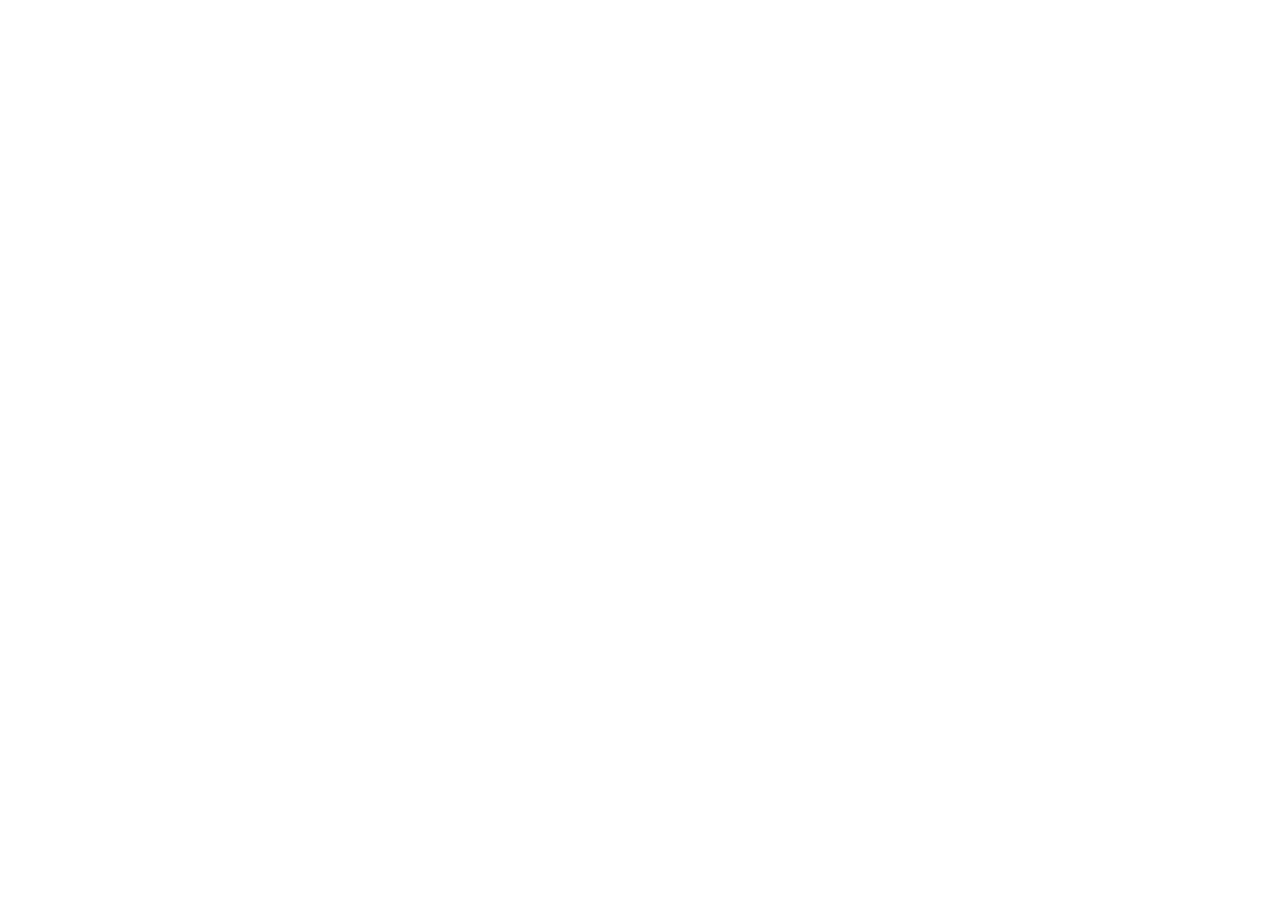
==== admin/index.html @ 1ea106d1 "Add files via upload" ====
<!DOCTYPE html>
<html lang="en">
<head>
  <meta charset="utf-8" />
  <meta name="viewport" content="width=device-width, initial-scale=1.0" />
  <meta name="robots" content="noindex" />
  <title>Portfolio — Content Manager</title>
</head>
<body>
  <!-- Handles the invite/login redirect from Netlify Identity -->
  <script src="https://identity.netlify.com/v1/netlify-identity-widget.js"></script>
  <script src="https://unpkg.com/decap-cms@^3.0.0/dist/decap-cms.js"></script>
</body>
</html>
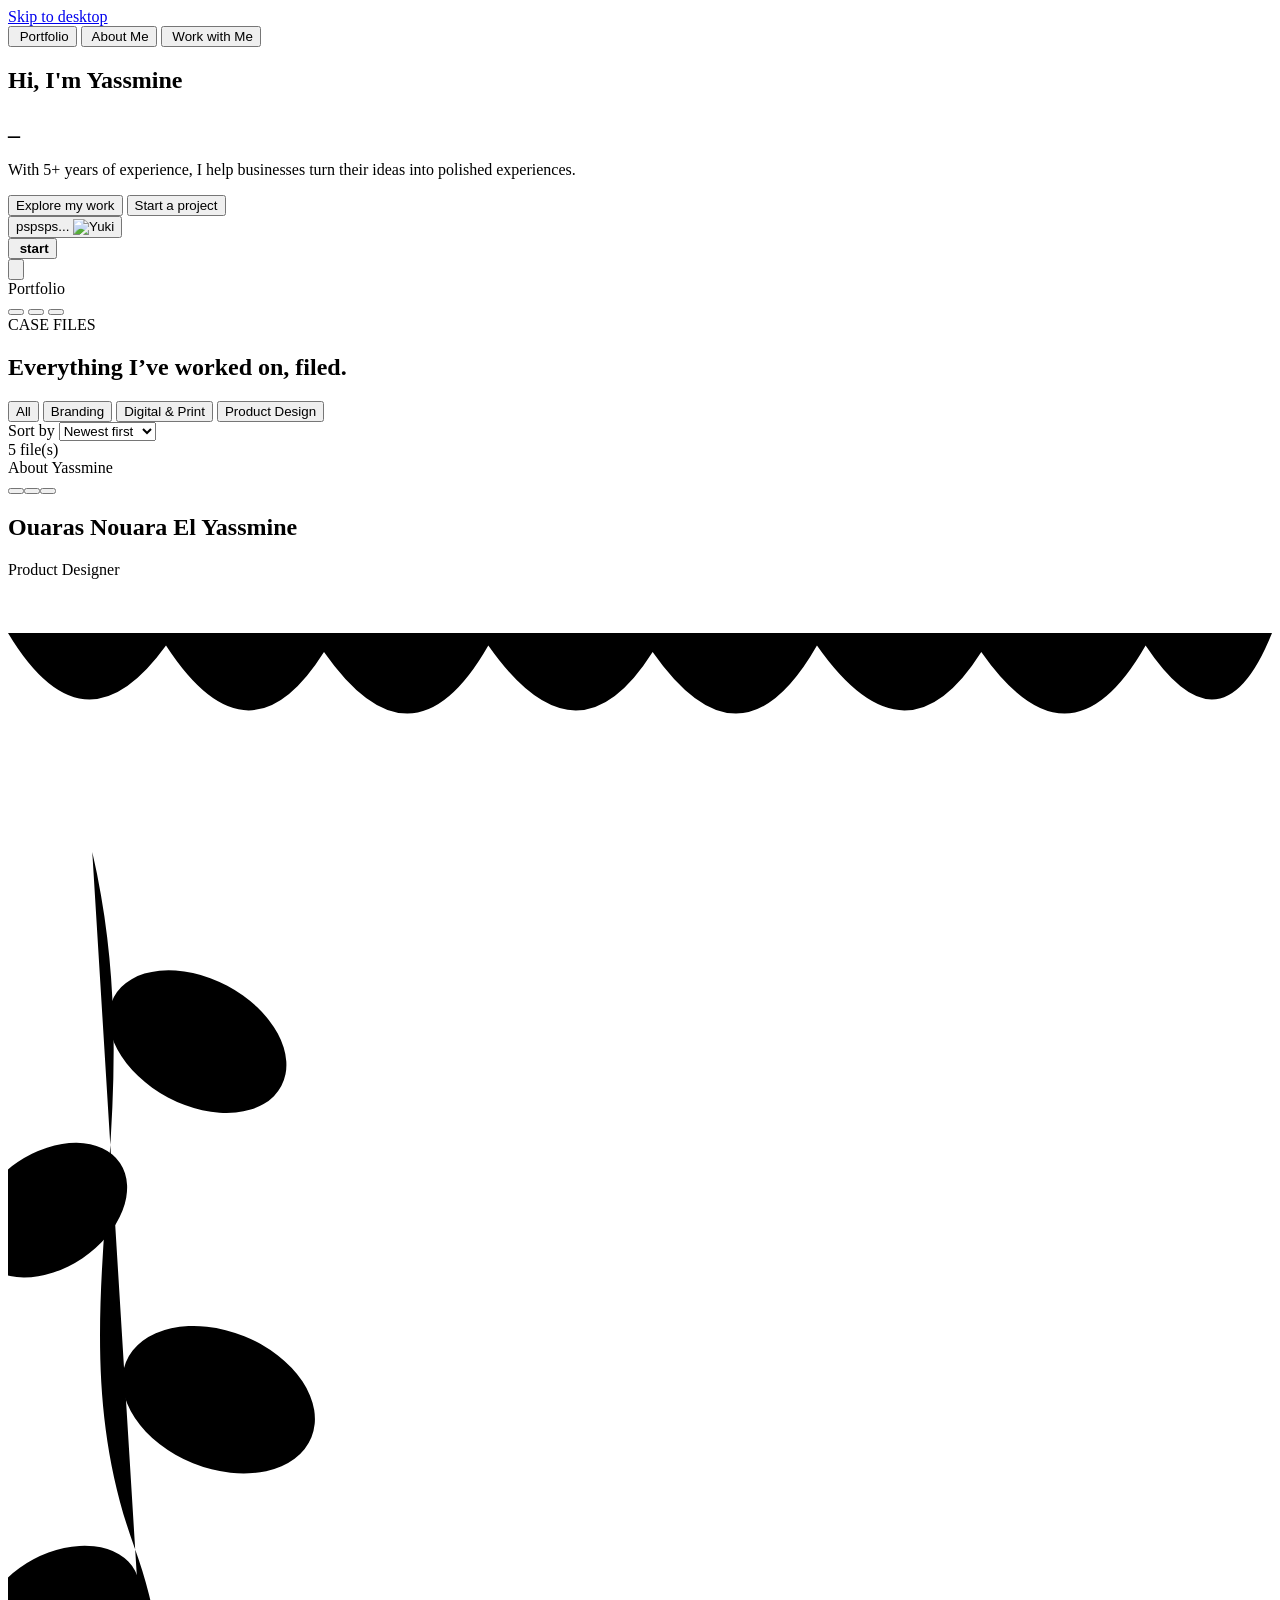
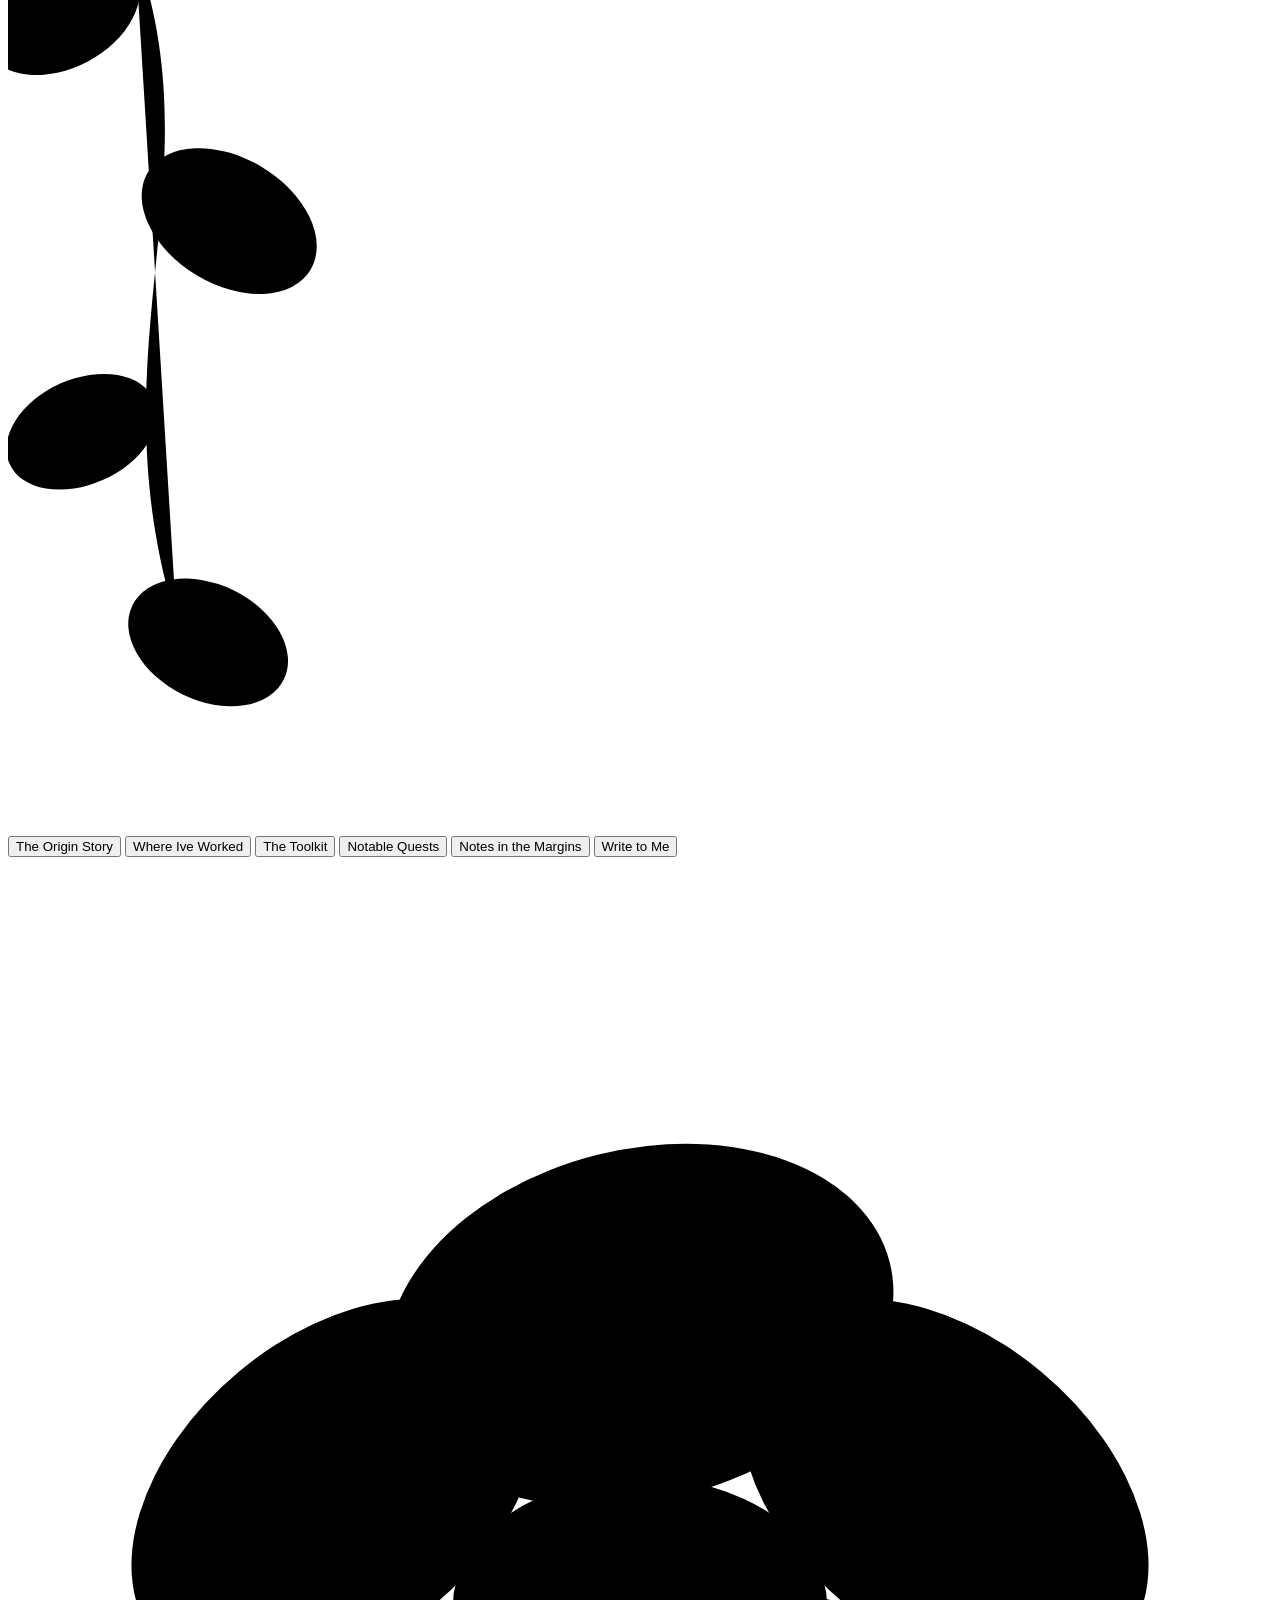
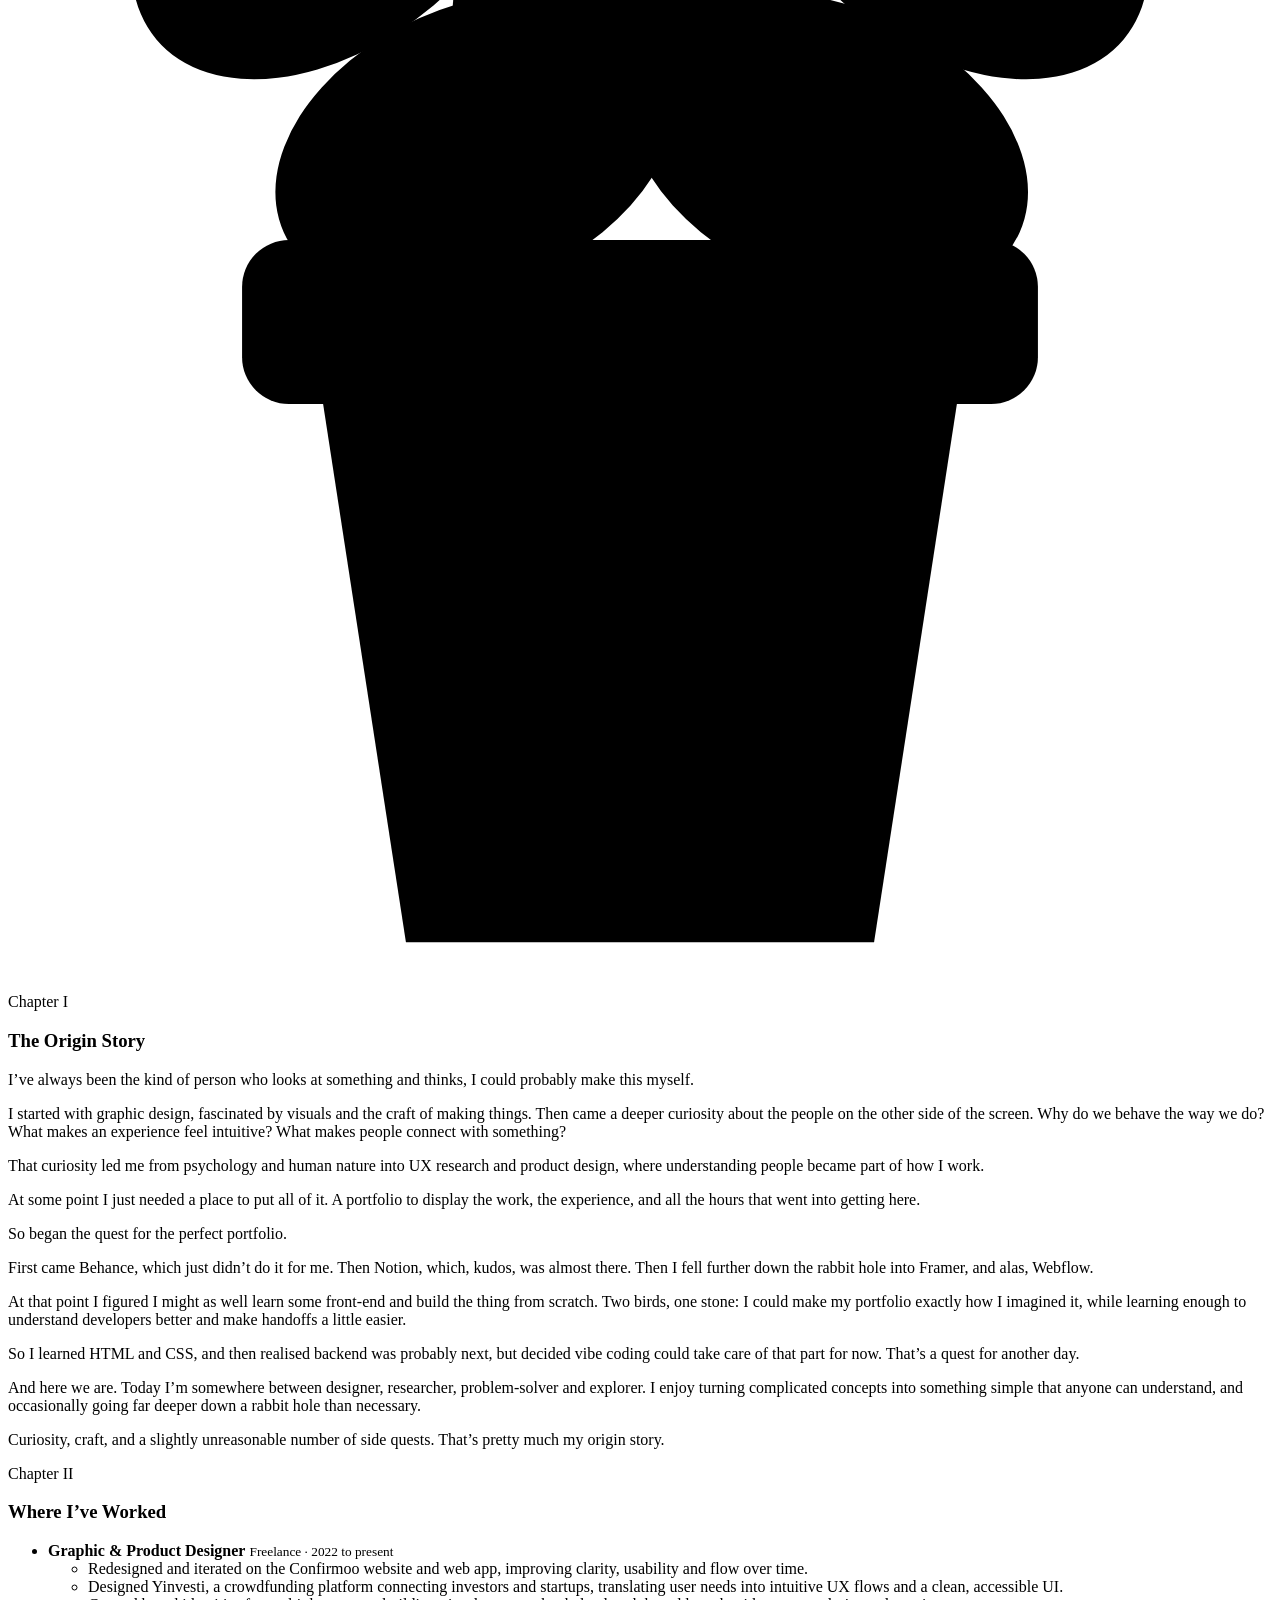
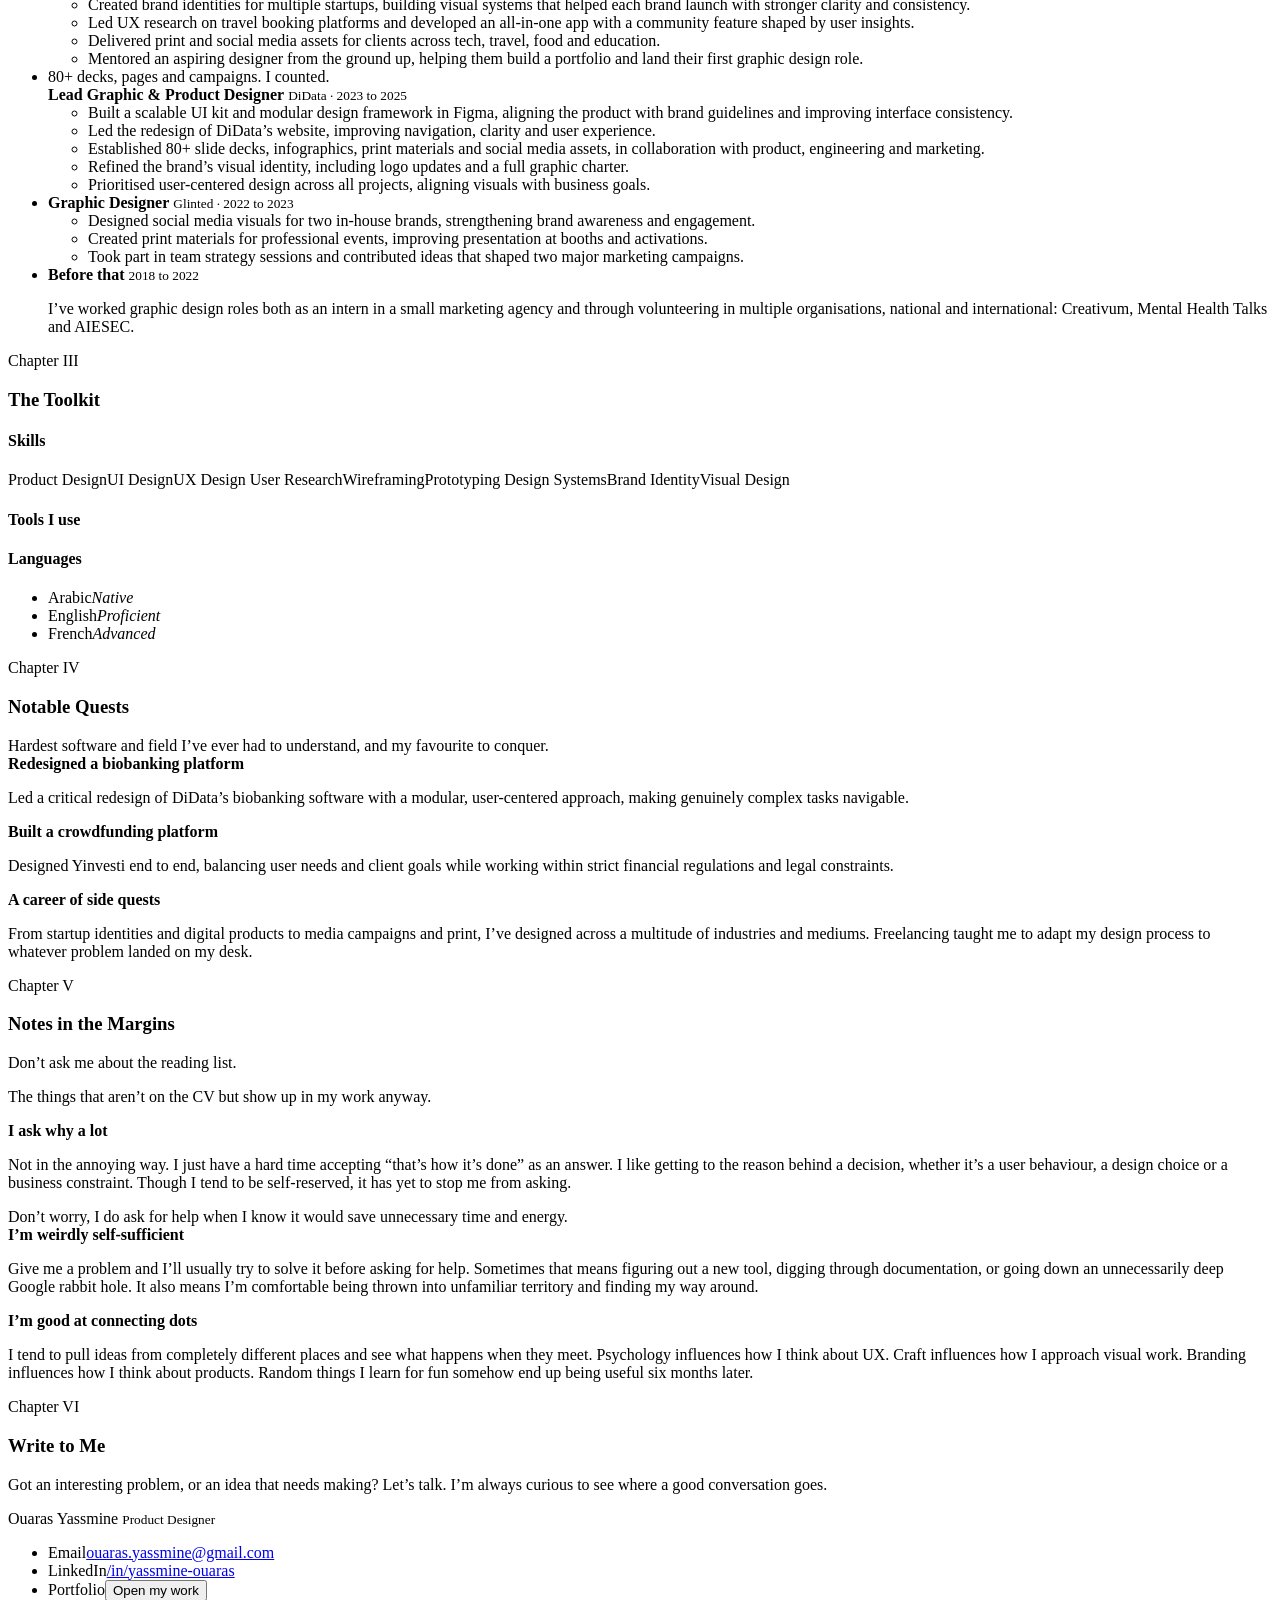
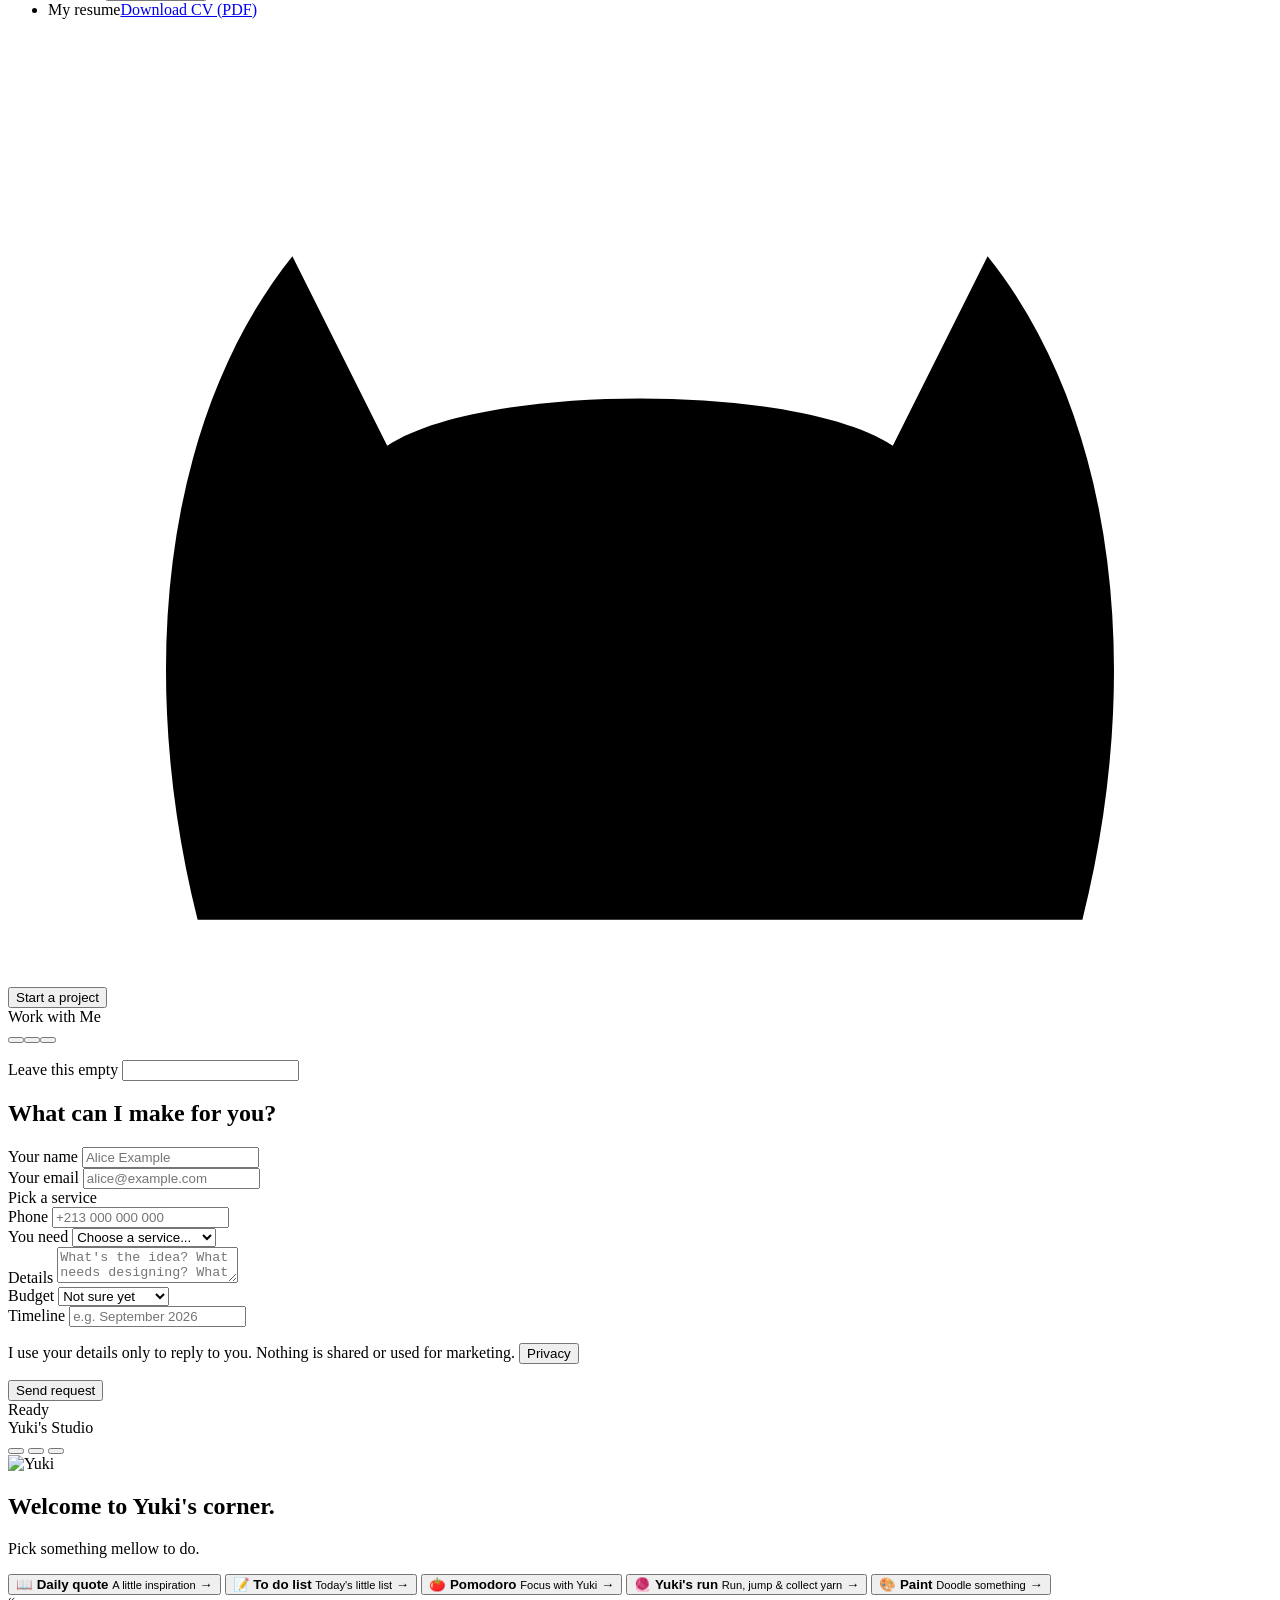
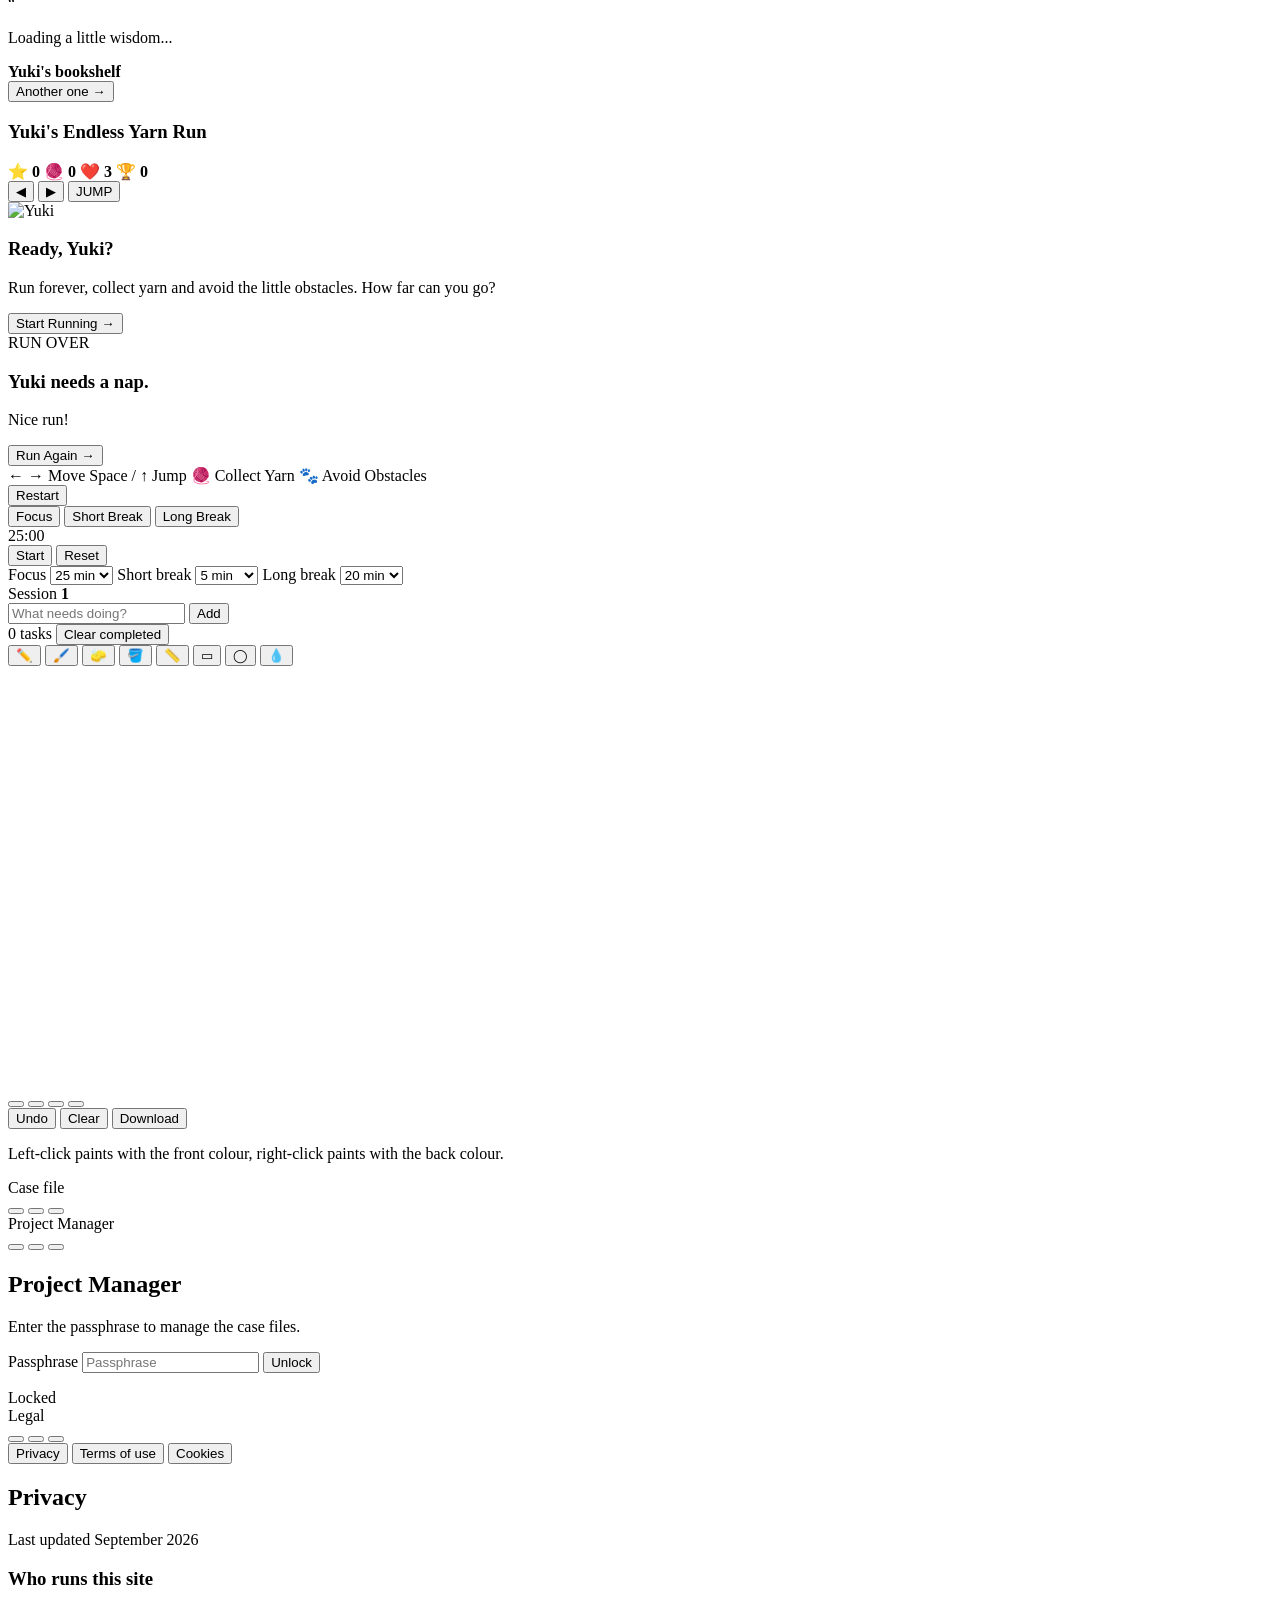
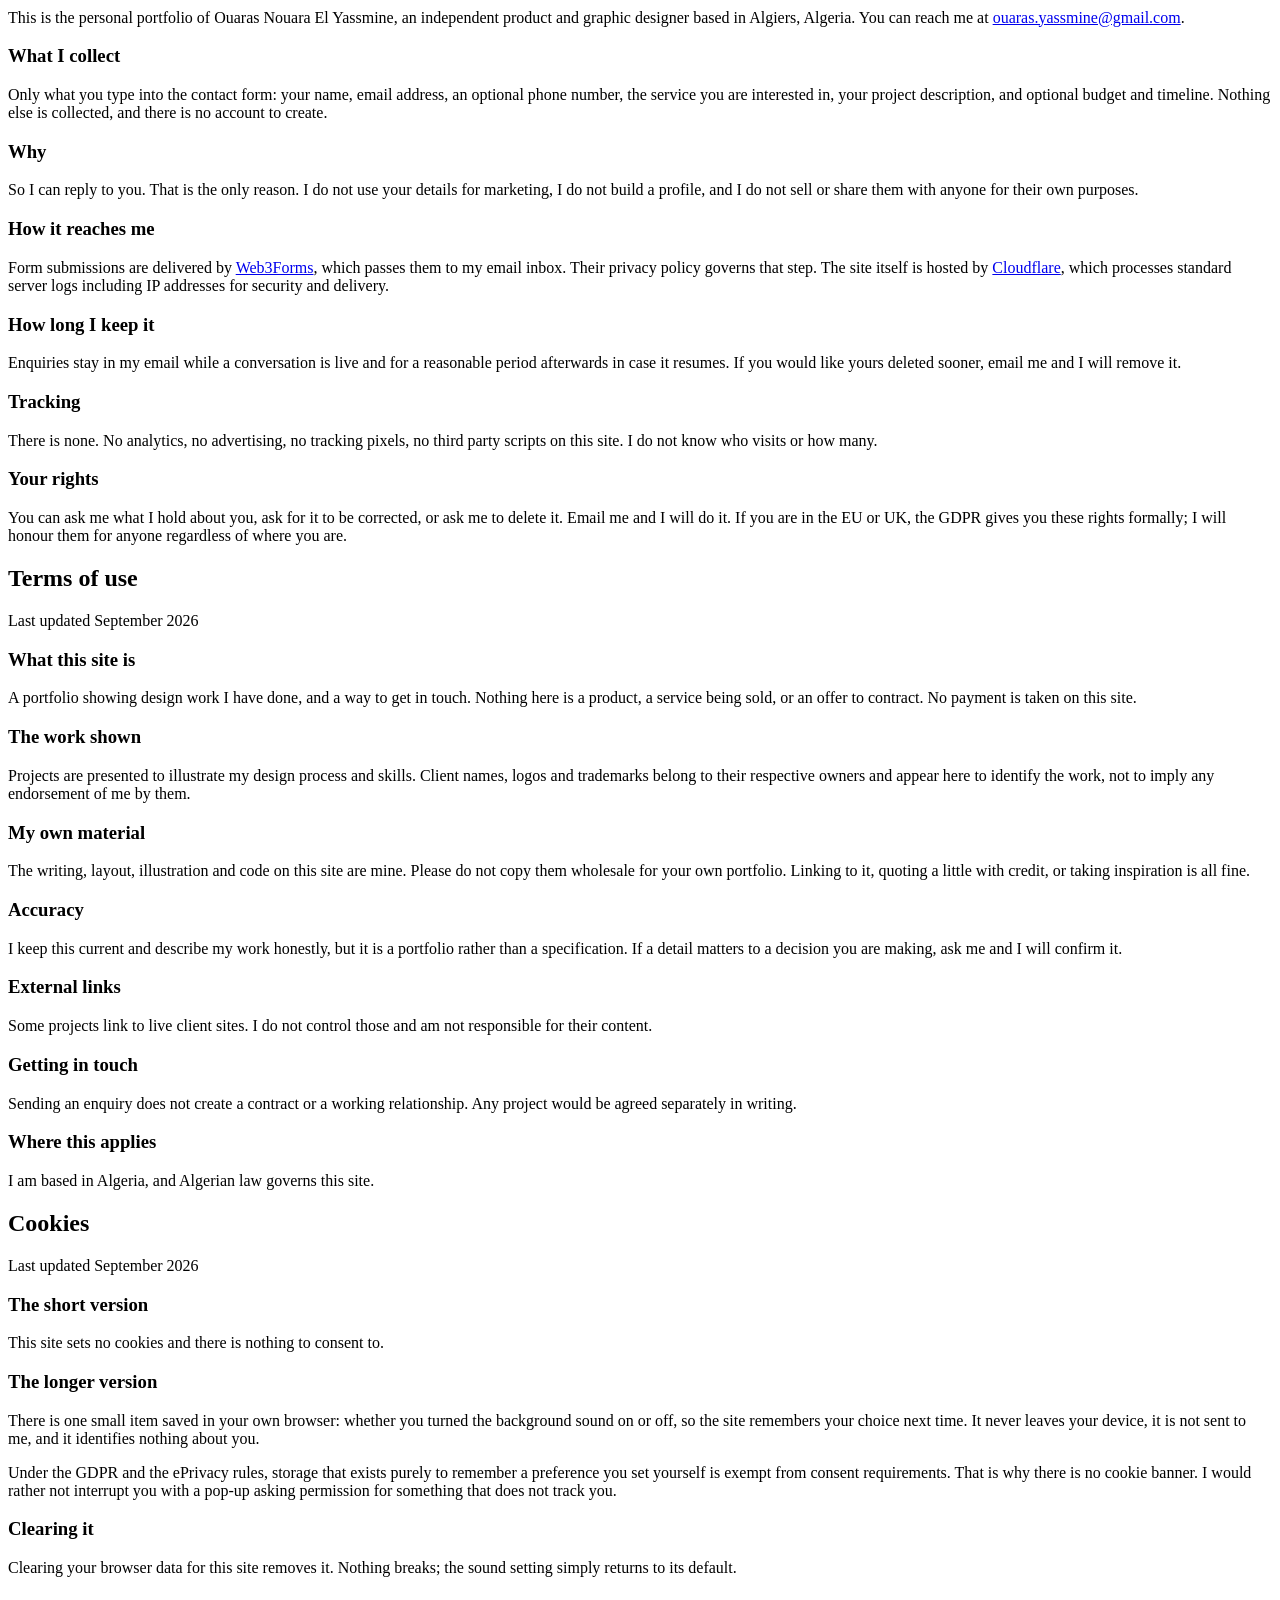
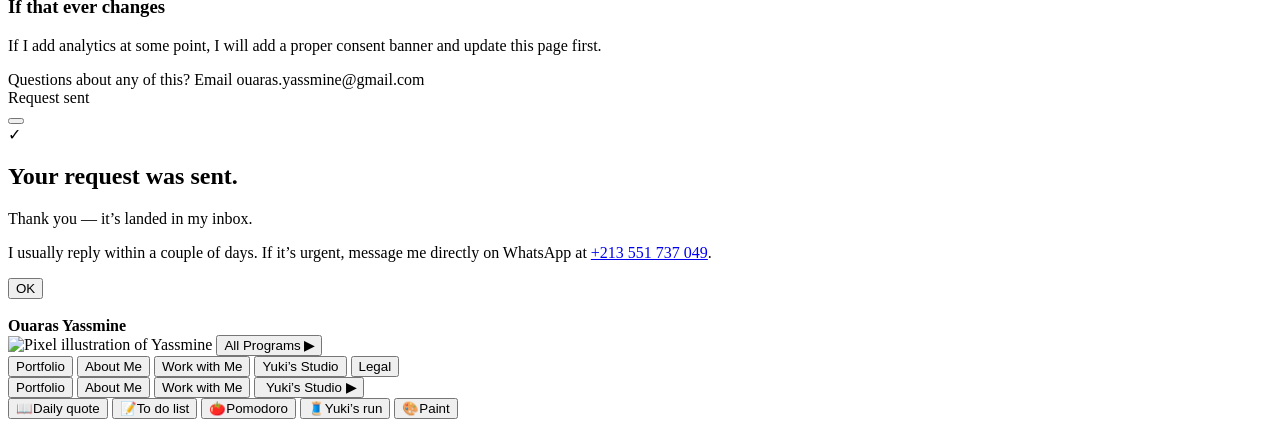
==== commit 7055f1ea: "Update index.html" ====
--- a/admin/index.html
+++ b/admin/index.html
@@ -1,14 +1,1270 @@
 <!DOCTYPE html>
 <html lang="en">
 <head>
-  <meta charset="utf-8" />
+  <meta charset="UTF-8" />
   <meta name="viewport" content="width=device-width, initial-scale=1.0" />
-  <meta name="robots" content="noindex" />
-  <title>Portfolio — Content Manager</title>
-</head>
+  <meta name="theme-color" content="#8b8da6" />
+  <title>Ouaras Yassmine | Product Designer</title>
+
+  <meta name="description" content="Product designer with 5+ years across UI, UX, research and branding. I design for the moment someone hesitates. Biobanking software, crowdfunding platforms, brand systems." />
+
+  <!-- Preview card shown when the link is shared -->
+  <meta property="og:type" content="website" />
+  <meta property="og:title" content="Ouaras Yassmine | Product Designer" />
+  <meta property="og:description" content="I like turning complicated ideas into things people instantly understand. Product design, UX research and brand systems." />
+  <meta property="og:image" content="assets/img/work/didata.jpg" />
+  <meta property="og:image:alt" content="Selected work by Ouaras Yassmine" />
+
+  <meta name="twitter:card" content="summary_large_image" />
+  <meta name="twitter:title" content="Ouaras Yassmine | Product Designer" />
+  <meta name="twitter:description" content="I like turning complicated ideas into things people instantly understand." />
+  <meta name="twitter:image" content="assets/img/work/didata.jpg" />
+  <link rel="stylesheet" href="assets/css/style.css" />
+  </head>
+
 <body>
-  <!-- Handles the invite/login redirect from Netlify Identity -->
-  <script src="https://identity.netlify.com/v1/netlify-identity-widget.js"></script>
-  <script src="https://unpkg.com/decap-cms@^3.0.0/dist/decap-cms.js"></script>
+  <a class="skip-link" href="#desktop">Skip to desktop</a>
+  <main class="desktop" id="desktop">
+    <div class="desktop-icons">
+      <button class="desktop-icon open-popup" data-target="portfolioPopup">
+        <img src="assets/img/portfolio-icon.png" alt="" />
+        <span>Portfolio</span>
+      </button>
+
+      <button class="desktop-icon open-popup" data-target="aboutPopup">
+        <img src="assets/img/community-icon.png" alt="" />
+        <span>About Me</span>
+      </button>
+
+      <button class="desktop-icon open-popup" data-target="hirePopup">
+        <img src="assets/img/work-icon.png" alt="" />
+        <span>Work with Me</span>
+      </button>
+    </div>
+
+    <section class="hero-copy" aria-label="Introduction">
+      <h1>Hi, I'm Yassmine</h1>
+      <h2 class="hero-role">
+        <span id="typedRole"></span><span class="typing-cursor">_</span>
+      </h2>
+      <p class="hero-description">
+      With 5+ years of experience, I help businesses turn their ideas into polished experiences.
+      </p>
+      <div class="hero-actions">
+        <button class="xp-button primary open-popup" data-target="portfolioPopup">Explore my work</button>
+        <button class="xp-button open-popup" data-target="hirePopup">Start a project</button>
+      </div>
+    </section>
+    <button class="yuki open-popup" data-target="hobbiesPopup" aria-label="Open Yuki's studio">
+      <span class="yuki-speech">pspsps...</span>
+      <img class="yuki-cat" src="assets/img/yuki.png" alt="Yuki" />
+    </button>
+
+    <div class="taskbar" id="taskbar">
+      <button
+        class="start-button"
+        id="startButton"
+        data-target="menuPopup"
+        aria-haspopup="true"
+        aria-expanded="false"
+        type="button"
+      >
+        <img class="start-icon" src="assets/img/logo.png" alt="" />
+        <strong>start</strong>
+      </button>
+
+      <div class="taskbar-divider" aria-hidden="true"></div>
+
+      <div class="taskbar-apps" id="taskbarApps" aria-label="Open applications"></div>
+
+      <div class="taskbar-tray" aria-label="Notification area">
+
+        <div class="taskbar-tray-icons" id="trayIcons">
+
+          <button
+            class="tray-icon volume-button"
+            id="volume"
+            type="button"
+            title="Volume: on"
+            aria-label="Volume: on"
+            aria-pressed="false"
+          ><svg class="volume-icon" viewBox="0 0 16 16" aria-hidden="true" focusable="false">
+              <path class="volume-speaker" d="M1.5 6.25h3L8.25 3v10L4.5 9.75h-3z" />
+              <path class="volume-wave volume-wave-1" d="M10 6a3 3 0 0 1 0 4" />
+              <path class="volume-wave volume-wave-2" d="M11.75 4.25a5.5 5.5 0 0 1 0 7.5" />
+              <path class="volume-mute" d="M10.25 5.75l4 4m0-4l-4 4" />
+            </svg></button>
+        </div>
+
+        <div
+          class="taskbar-clock"
+          id="taskbarClock"
+          title=""
+          aria-label="Current time"
+        >
+          <span id="time"></span>
+        </div>
+      </div>
+    </div>
+  </main>
+
+  <!-- Portfolio -->
+  <section class="popup-window" id="portfolioPopup" data-title="Portfolio" style="--x: 10vw; --y: 10vh;">
+    <header class="popup-header">
+      <span><img src="assets/img/portfolio-icon.png" alt="">Portfolio</span>
+      <div class="window-controls">
+        <button class="minimize-popup" title="Minimize" aria-label="Minimize"></button>
+        <button class="maximize-popup" title="Maximize" aria-label="Maximize"></button>
+        <button class="close-popup" title="Close" aria-label="Close"></button>
+      </div>
+    </header>
+    <div class="popup-content portfolio-content">
+
+      <div class="case-header">
+        <div>
+          <span class="case-label">CASE FILES</span>
+          <h2>Everything I&rsquo;ve worked on, filed.</h2>
+        </div>
+      </div>
+
+      <div class="case-dividers" role="tablist" aria-label="Filter by discipline">
+        <button class="divider-tab active" role="tab" aria-selected="true" data-filter="all">All</button>
+        <button class="divider-tab" role="tab" aria-selected="false" data-filter="branding">Branding</button>
+        <button class="divider-tab" role="tab" aria-selected="false" data-filter="digital">Digital &amp; Print</button>
+        <button class="divider-tab" role="tab" aria-selected="false" data-filter="product">Product Design</button>
+      </div>
+
+      <div class="case-cabinet">
+
+        <div class="case-sort">
+          <label for="caseSort">Sort by</label>
+          <select id="caseSort">
+            <option value="date-desc">Newest first</option>
+            <option value="date-asc">Oldest first</option>
+            <option value="name-asc">Name A to Z</option>
+            <option value="name-desc">Name Z to A</option>
+            <option value="type">Type</option>
+          </select>
+          <span class="case-count" id="caseCount"></span>
+        </div>
+
+        <div class="case-drawer" id="caseDrawer"></div>
+
+      </div>
+
+    </div>
+    <footer class="status-bar" id="caseStatus">5 file(s)</footer>
+  </section>
+
+  <!-- About -->
+  <section class="popup-window" id="aboutPopup" data-title="About Me" style="--x: 34vw; --y: 14vh;">
+    <header class="popup-header">
+      <span><img src="assets/img/community-icon.png" alt="">About Yassmine</span>
+      <div class="window-controls"><button class="minimize-popup" title="Minimize" aria-label="Minimize"></button><button class="maximize-popup" title="Maximize" aria-label="Maximize"></button><button class="close-popup" title="Close" aria-label="Close"></button></div>
+    </header>
+    <div class="popup-content about-content library">
+
+      <!-- Reader card -->
+      <div class="library-header">
+        <div class="reader-meta">
+          <h2>Ouaras Nouara El Yassmine</h2>
+          <p>Product Designer</p>
+        </div>
+      </div>
+
+      <!-- Shelf -->
+      <div class="shelf-wrap">
+        <div class="fairy-lights" aria-hidden="true">
+          <svg class="fairy-wire" viewBox="0 0 100 20" preserveAspectRatio="none">
+            <path vector-effect="non-scaling-stroke"
+                  d="M0,3 Q6,13 12.5,4 Q19,14 25,4.5 Q32,14.5 38,4 Q45,14 51,4.5
+                     Q58,14.5 64,4 Q71,14 77,4.5 Q84,14.5 90,4 Q96,13 100,3" />
+          </svg>
+          <i style="--x:6%;  --t:3.4s; --d:0s"></i>
+          <i style="--x:19%; --t:4.1s; --d:-1.2s"></i>
+          <i style="--x:32%; --t:3.7s; --d:-2.4s"></i>
+          <i style="--x:45%; --t:4.6s; --d:-0.7s"></i>
+          <i style="--x:58%; --t:3.9s; --d:-3.1s"></i>
+          <i style="--x:71%; --t:4.3s; --d:-1.8s"></i>
+          <i style="--x:84%; --t:3.6s; --d:-2.9s"></i>
+          <i style="--x:96%; --t:4.4s; --d:-0.4s"></i>
+        </div>
+
+        <div class="shelf-motes" aria-hidden="true">
+          <span style="--x:11%; --d:0s;   --t:21s; --s:3px"></span>
+          <span style="--x:23%; --d:-6s;  --t:26s; --s:2px"></span>
+          <span style="--x:37%; --d:-12s; --t:19s; --s:3px"></span>
+          <span style="--x:49%; --d:-3s;  --t:28s; --s:2px"></span>
+          <span style="--x:62%; --d:-15s; --t:23s; --s:3px"></span>
+          <span style="--x:74%; --d:-9s;  --t:20s; --s:2px"></span>
+          <span style="--x:88%; --d:-18s; --t:25s; --s:3px"></span>
+        </div>
+
+        <svg class="shelf-ivy" viewBox="0 0 120 150" aria-hidden="true">
+          <path class="ivy-stem" d="M8,0 C14,26 4,44 12,66 C20,88 8,104 16,130" />
+          <g class="ivy-leaves">
+            <ellipse cx="18" cy="18"  rx="9"  ry="6"  transform="rotate(28 18 18)"  />
+            <ellipse cx="4"  cy="34"  rx="8"  ry="5.5" transform="rotate(-34 4 34)" />
+            <ellipse cx="20" cy="52"  rx="9.5" ry="6.5" transform="rotate(22 20 52)" />
+            <ellipse cx="5"  cy="72"  rx="8"  ry="5.5" transform="rotate(-28 5 72)" />
+            <ellipse cx="21" cy="92"  rx="9"  ry="6"  transform="rotate(31 21 92)" />
+            <ellipse cx="7"  cy="112" rx="7.5" ry="5" transform="rotate(-24 7 112)" />
+            <ellipse cx="19" cy="132" rx="8"  ry="5.5" transform="rotate(26 19 132)" />
+          </g>
+        </svg>
+
+        <div class="shelf">
+          <div class="shelf-books" role="tablist" aria-label="Chapters">
+
+            <button class="book active" data-book="origin" style="--spine:#c0765a; --h:100%; --w:52px"
+                    role="tab" aria-selected="true" aria-controls="bookOrigin">
+              <span class="book-title">The Origin Story</span>
+            </button>
+
+            <button class="book" data-book="work" style="--spine:#6d8f91; --h:97%; --w:40px"
+                    role="tab" aria-selected="false" aria-controls="bookWork">
+              <span class="book-title">Where Ive Worked</span>
+            </button>
+
+            <button class="book" data-book="toolkit" style="--spine:#849a6f; --h:98%; --w:58px"
+                    role="tab" aria-selected="false" aria-controls="bookToolkit">
+              <span class="book-title">The Toolkit</span>
+            </button>
+
+            <button class="book" data-book="quests" style="--spine:#c99b52; --h:95%; --w:38px"
+                    role="tab" aria-selected="false" aria-controls="bookQuests">
+              <span class="book-title">Notable Quests</span>
+            </button>
+
+            <button class="book" data-book="margins" style="--spine:#94789e; --h:96%; --w:48px"
+                    role="tab" aria-selected="false" aria-controls="bookMargins">
+              <span class="book-title">Notes in the Margins</span>
+            </button>
+
+            <button class="book" data-book="letter" style="--spine:#bd7f80; --h:93%; --w:42px; --lean:7deg"
+                    role="tab" aria-selected="false" aria-controls="bookLetter">
+              <span class="book-title">Write to Me</span>
+            </button>
+
+          </div>
+
+          <svg class="shelf-pot" viewBox="0 0 54 74" aria-hidden="true">
+            <g class="pot-foliage">
+              <ellipse cx="27" cy="20" rx="11" ry="7.5" transform="rotate(-14 27 20)" />
+              <ellipse cx="14" cy="27" rx="10" ry="6.5" transform="rotate(-40 14 27)" />
+              <ellipse cx="40" cy="27" rx="10" ry="6.5" transform="rotate(40 40 27)" />
+              <ellipse cx="20" cy="38" rx="9"  ry="6"   transform="rotate(-24 20 38)" />
+              <ellipse cx="35" cy="38" rx="9"  ry="6"   transform="rotate(24 35 38)" />
+              <ellipse cx="27" cy="32" rx="8"  ry="5.5" />
+            </g>
+            <path class="pot-body" d="M13,46 L41,46 L37,72 L17,72 Z" />
+            <rect class="pot-rim" x="10" y="42" width="34" height="7" rx="2" />
+          </svg>
+
+        </div>
+        <div class="shelf-plank" aria-hidden="true"></div>
+      </div>
+
+      <!-- Open book -->
+      <div class="book-spread">
+
+        <article class="book-page active" id="bookOrigin" role="tabpanel">
+          <span class="page-chapter">Chapter I</span>
+          <h3>The Origin Story</h3>
+
+          <p class="page-drop">I&rsquo;ve always been the kind of person who looks at something and thinks, I could probably make this myself.</p>
+
+          <p class="has-dropcap">I started with graphic design, fascinated by visuals and the craft of making things. Then came a deeper curiosity about the people on the other side of the screen. Why do we behave the way we do? What makes an experience feel intuitive? What makes people connect with something?</p>
+
+          <p>That curiosity led me from psychology and human nature into UX research and product design, where understanding people became part of how I work.</p>
+
+          <p>At some point I just needed a place to put all of it. A portfolio to display the work, the experience, and all the hours that went into getting here.</p>
+
+          <p>So began the quest for the perfect portfolio.</p>
+
+          <p>First came Behance, which just didn&rsquo;t do it for me. Then Notion, which, kudos, was almost there. Then I fell further down the rabbit hole into Framer, and alas, Webflow.</p>
+
+          <p>At that point I figured I might as well learn some front-end and build the thing from scratch. Two birds, one stone: I could make my portfolio exactly how I imagined it, while learning enough to understand developers better and make handoffs a little easier.</p>
+
+          <p>So I learned HTML and CSS, and then realised backend was probably next, but decided vibe coding could take care of that part for now. That&rsquo;s a quest for another day.</p>
+
+          <p>And here we are. Today I&rsquo;m somewhere between designer, researcher, problem-solver and explorer. I enjoy turning complicated concepts into something simple that anyone can understand, and occasionally going far deeper down a rabbit hole than necessary.</p>
+
+          <p class="page-note">Curiosity, craft, and a slightly unreasonable number of side quests. That&rsquo;s pretty much my origin story.</p>
+        </article>
+
+        <article class="book-page" id="bookWork" role="tabpanel">
+          <span class="page-chapter">Chapter II</span>
+          <h3>Where I&rsquo;ve Worked</h3>
+
+          <ul class="timeline">
+            <li>
+              <b>Graphic &amp; Product Designer</b>
+              <small>Freelance &middot; 2022 to present</small>
+              <ul>
+                <li>Redesigned and iterated on the Confirmoo website and web app, improving clarity, usability and flow over time.</li>
+                <li>Designed Yinvesti, a crowdfunding platform connecting investors and startups, translating user needs into intuitive UX flows and a clean, accessible UI.</li>
+                <li>Created brand identities for multiple startups, building visual systems that helped each brand launch with stronger clarity and consistency.</li>
+                <li>Led UX research on travel booking platforms and developed an all-in-one app with a community feature shaped by user insights.</li>
+                <li>Delivered print and social media assets for clients across tech, travel, food and education.</li>
+                <li>Mentored an aspiring designer from the ground up, helping them build a portfolio and land their first graphic design role.</li>
+              </ul>
+            </li>
+
+            <li>
+              <aside class="margin-note">80+ decks, pages and campaigns. I counted.</aside>
+              <b>Lead Graphic &amp; Product Designer</b>
+              <small>DiData &middot; 2023 to 2025</small>
+              <ul>
+                <li>Built a scalable UI kit and modular design framework in Figma, aligning the product with brand guidelines and improving interface consistency.</li>
+                <li>Led the redesign of DiData&rsquo;s website, improving navigation, clarity and user experience.</li>
+                <li>Established 80+ slide decks, infographics, print materials and social media assets, in collaboration with product, engineering and marketing.</li>
+                <li>Refined the brand&rsquo;s visual identity, including logo updates and a full graphic charter.</li>
+                <li>Prioritised user-centered design across all projects, aligning visuals with business goals.</li>
+              </ul>
+            </li>
+
+            <li>
+              <b>Graphic Designer</b>
+              <small>Glinted &middot; 2022 to 2023</small>
+              <ul>
+                <li>Designed social media visuals for two in-house brands, strengthening brand awareness and engagement.</li>
+                <li>Created print materials for professional events, improving presentation at booths and activations.</li>
+                <li>Took part in team strategy sessions and contributed ideas that shaped two major marketing campaigns.</li>
+              </ul>
+            </li>
+
+            <li class="timeline-earlier">
+              <b>Before that</b>
+              <small>2018 to 2022</small>
+              <p>I&rsquo;ve worked graphic design roles both as an intern in a small marketing agency and through volunteering in multiple organisations, national and international: Creativum, Mental Health Talks and AIESEC.</p>
+            </li>
+          </ul>
+        </article>
+
+        <article class="book-page" id="bookToolkit" role="tabpanel">
+          <span class="page-chapter">Chapter III</span>
+          <h3>The Toolkit</h3>
+
+          <h4>Skills</h4>
+          <div class="chips">
+            <span>Product Design</span><span>UI Design</span><span>UX Design</span>
+            <span>User Research</span><span>Wireframing</span><span>Prototyping</span>
+            <span>Design Systems</span><span>Brand Identity</span><span>Visual Design</span>
+          </div>
+
+          <h4>Tools I use</h4>
+          <div class="tool-board" id="toolBoard"></div>
+
+          <h4>Languages</h4>
+          <ul class="langs">
+            <li><span>Arabic</span><i style="--lvl:100%"></i><em>Native</em></li>
+            <li><span>English</span><i style="--lvl:85%"></i><em>Proficient</em></li>
+            <li><span>French</span><i style="--lvl:70%"></i><em>Advanced</em></li>
+          </ul>
+        </article>
+
+        <article class="book-page" id="bookQuests" role="tabpanel">
+          <span class="page-chapter">Chapter IV</span>
+          <h3>Notable Quests</h3>
+
+          <aside class="margin-note">Hardest software and field I&rsquo;ve ever had to understand, and my favourite to conquer.</aside>
+
+          <div class="quest">
+            <b>Redesigned a biobanking platform</b>
+            <p>Led a critical redesign of DiData&rsquo;s biobanking software with a modular, user-centered approach, making genuinely complex tasks navigable.</p>
+          </div>
+          <div class="quest">
+            <b>Built a crowdfunding platform</b>
+            <p>Designed Yinvesti end to end, balancing user needs and client goals while working within strict financial regulations and legal constraints.</p>
+          </div>
+          <div class="quest">
+            <b>A career of side quests</b>
+            <p>From startup identities and digital products to media campaigns and print, I&rsquo;ve designed across a multitude of industries and mediums. Freelancing taught me to adapt my design process to whatever problem landed on my desk.</p>
+          </div>
+        </article>
+
+        <article class="book-page" id="bookMargins" role="tabpanel">
+          <span class="page-chapter">Chapter V</span>
+          <h3>Notes in the Margins</h3>
+
+          <aside class="margin-note">Don&rsquo;t ask me about the reading list.</aside>
+
+          <p class="page-drop">The things that aren&rsquo;t on the CV but show up in my work anyway.</p>
+
+          <div class="quest">
+            <b>I ask why a lot</b>
+            <p>Not in the annoying way. I just have a hard time accepting &ldquo;that&rsquo;s how it&rsquo;s done&rdquo; as an answer. I like getting to the reason behind a decision, whether it&rsquo;s a user behaviour, a design choice or a business constraint. Though I tend to be self-reserved, it has yet to stop me from asking.</p>
+          </div>
+
+          <div class="quest">
+            <aside class="margin-note note-inline">Don&rsquo;t worry, I do ask for help when I know it would save unnecessary time and energy.</aside>
+            <b>I&rsquo;m weirdly self-sufficient</b>
+            <p>Give me a problem and I&rsquo;ll usually try to solve it before asking for help. Sometimes that means figuring out a new tool, digging through documentation, or going down an unnecessarily deep Google rabbit hole. It also means I&rsquo;m comfortable being thrown into unfamiliar territory and finding my way around.</p>
+          </div>
+
+          <div class="quest">
+            <b>I&rsquo;m good at connecting dots</b>
+            <p>I tend to pull ideas from completely different places and see what happens when they meet. Psychology influences how I think about UX. Craft influences how I approach visual work. Branding influences how I think about products. Random things I learn for fun somehow end up being useful six months later.</p>
+          </div>
+        </article>
+
+        <article class="book-page" id="bookLetter" role="tabpanel">
+          <span class="page-chapter">Chapter VI</span>
+          <h3>Write to Me</h3>
+
+          <p class="page-drop">Got an interesting problem, or an idea that needs making? Let&rsquo;s talk. I&rsquo;m always curious to see where a good conversation goes.</p>
+
+          <div class="library-card">
+            <div class="card-head">
+              <span>Ouaras Yassmine</span>
+              <small>Product Designer</small>
+            </div>
+            <ul class="card-rows">
+              <li><span>Email</span><a href="mailto:ouaras.yassmine@gmail.com">ouaras.yassmine@gmail.com</a></li>
+              <li><span>LinkedIn</span><a href="https://www.linkedin.com/in/yassmine-ouaras/" target="_blank" rel="noopener">/in/yassmine-ouaras</a></li>
+              <li><span>Portfolio</span><button type="button" class="card-link open-popup" data-target="portfolioPopup">Open my work</button></li>
+              <li><span>My resume</span><a href="assets/files/ouaras-yassmine-cv.pdf" download>Download CV (PDF)</a></li>
+            </ul>
+            <span class="card-cat" aria-hidden="true">
+              <svg viewBox="0 0 40 30"><path d="M6,28 C4,20 5,12 9,7 L12,13 C15,11 25,11 28,13 L31,7 C35,12 36,20 34,28 Z"/><circle class="eye" cx="15" cy="19" r="1.6"/><circle class="eye" cx="25" cy="19" r="1.6"/></svg>
+            </span>
+          </div>
+
+          <div class="letter-actions">
+            <button class="xp-button primary open-popup" data-target="hirePopup">Start a project</button>
+          </div>
+        </article>
+
+      </div>
+
+    </div>
+  </section>
+
+  <!-- Hire -->
+  <section class="popup-window hire-window" id="hirePopup" data-title="Work with Me" style="--x: 18vw; --y: 15vh;">
+    <header class="popup-header">
+      <span><img src="assets/img/work-icon.png" alt="">Work with Me</span>
+      <div class="window-controls"><button class="minimize-popup" title="Minimize" aria-label="Minimize"></button><button class="maximize-popup" title="Maximize" aria-label="Maximize"></button><button class="close-popup" title="Close" aria-label="Close"></button></div>
+    </header>
+    <form class="popup-content hire-form" method="POST"
+          data-endpoint="https://api.web3forms.com/submit" novalidate>
+      <input type="hidden" name="access_key" value="663a4686-bf6b-446f-9827-3caf87997ca9">
+      <input type="hidden" name="subject" value="New project request from your portfolio">
+      <input type="hidden" name="from_name" value="Portfolio site">
+      
+      <p class="sr-only" aria-hidden="true">
+        <label>Leave this empty <input name="bot-field"></label>
+      </p>
+
+      <h2 class="hire-title">What can I make for you?</h2>
+
+      <div class="bento">
+
+        <div class="cell cell-name">
+          <label for="hireName">Your name</label>
+          <input id="hireName" name="name" type="text" placeholder="Alice Example" required data-hint="How should I address you?">
+        </div>
+
+        <div class="cell cell-email">
+          <label for="hireEmail">Your email</label>
+          <input id="hireEmail" name="email" type="email" placeholder="alice@example.com" required data-hint="Where I'll send my reply.">
+        </div>
+
+        <div class="cell cell-art">
+          <div class="art-frame" id="serviceArt" data-service="" aria-hidden="true"></div>
+          <span class="service-note" id="serviceCaption">Pick a service</span>
+        </div>
+
+        <div class="cell cell-phone">
+          <label for="hirePhone">Phone</label>
+          <input id="hirePhone" name="phone" type="tel" placeholder="+213 000 000 000" autocomplete="tel" data-hint="Only if you'd rather talk than type.">
+        </div>
+
+        <div class="cell cell-service">
+          <label for="hireService">You need</label>
+          <select id="hireService" name="service" required data-hint="Pick the closest fit, we can refine it later.">
+            <option value="">Choose a service...</option>
+            <option>Branding / Logo</option>
+            <option>Product Design</option>
+            <option>Social Media Design</option>
+            <option>Print Design</option>
+            <option>Something else</option>
+          </select>
+        </div>
+
+        <div class="cell cell-details">
+          <label for="hireDetails">Details</label>
+          <textarea id="hireDetails" name="details" placeholder="What's the idea? What needs designing? What are you hoping to achieve?" required data-hint="The messy version is fine."></textarea>
+        </div>
+
+        <div class="cell cell-budget">
+          <label for="hireBudget">Budget</label>
+          <select id="hireBudget" name="budget" data-hint="A rough range is genuinely useful.">
+            <option>Not sure yet</option><option>Under &euro;500</option><option>&euro;500&ndash;&euro;1,000</option><option>&euro;1,000&ndash;&euro;2,500</option><option>&euro;2,500+</option>
+          </select>
+        </div>
+
+        <div class="cell cell-time">
+          <label for="hireTimeline">Timeline</label>
+          <input id="hireTimeline" name="timeline" type="text" placeholder="e.g. September 2026" data-hint="When do you need this by?">
+        </div>
+
+      </div>
+
+      <p class="form-consent">
+        I use your details only to reply to you. Nothing is shared or used for marketing.
+        <button type="button" class="consent-link open-popup" data-target="legalPopup">Privacy</button>
+      </p>
+
+      <button class="xp-button primary hire-send" type="submit">Send request</button>
+
+      <div class="response" aria-live="polite"></div>
+
+    </form>
+    <footer class="status-bar" id="hireStatus">Ready</footer>
+  </section>
+
+  <!-- Hobbies / Yuki -->
+<section class="popup-window yuki-window" id="hobbiesPopup" data-title="Yuki's Studio" style="--x: 52vw; --y: 25vh;">
+  <header class="popup-header">
+    <span><img src="assets/img/yuki.png" alt="">Yuki's Studio</span>
+
+    <div class="window-controls">
+      <button class="minimize-popup" title="Minimize" aria-label="Minimize"></button>
+      <button class="maximize-popup" title="Maximize" aria-label="Maximize"></button>
+      <button class="close-popup" title="Close" aria-label="Close"></button>
+    </div>
+  </header>
+
+  <div class="popup-content yuki-studio">
+
+    <!-- Yuki header -->
+    <div class="yuki-studio-header">
+      <div class="yuki-studio-avatar">
+        <img src="assets/img/yuki.png" alt="Yuki">
+      </div>
+
+      <div>
+        <h2>Welcome to Yuki's corner.</h2>
+        <p>Pick something mellow to do.</p>
+      </div>
+    </div>
+
+    <!-- Tool buttons -->
+    <div class="yuki-tools">
+
+      <button class="yuki-tool active" data-yuki-tab="quote">
+        <span class="yuki-tool-icon">📖</span>
+        <span>
+          <strong>Daily quote</strong>
+          <small>A little inspiration</small>
+        </span>
+        <b>→</b>
+      </button>
+
+      <button class="yuki-tool" data-yuki-tab="notes">
+        <span class="yuki-tool-icon">📝</span>
+        <span>
+          <strong>To do list</strong>
+          <small>Today's little list</small>
+        </span>
+        <b>→</b>
+      </button>
+
+      <button class="yuki-tool" data-yuki-tab="pomodoro">
+        <span class="yuki-tool-icon">🍅</span>
+        <span>
+          <strong>Pomodoro</strong>
+          <small>Focus with Yuki</small>
+        </span>
+        <b>→</b>
+      </button>
+
+      <button class="yuki-tool" data-yuki-tab="game">
+        <span class="yuki-tool-icon">🧶</span>
+        <span>
+          <strong>Yuki's run</strong>
+          <small>Run, jump &amp; collect yarn</small>
+        </span>
+        <b>→</b>
+      </button>
+
+      <button class="yuki-tool" data-yuki-tab="paint">
+        <span class="yuki-tool-icon">🎨</span>
+        <span>
+          <strong>Paint</strong>
+          <small>Doodle something</small>
+        </span>
+        <b>→</b>
+      </button>
+
+    </div>
+
+    <!-- ==================== -->
+    <!-- DAILY QUOTE -->
+    <!-- ==================== -->
+
+    <div class="yuki-panel active" id="yukiQuotePanel">
+
+      <div class="quote-card">
+
+        <div class="quote-mark">“</div>
+
+        <p id="dailyQuote">
+          Loading a little wisdom...
+        </p>
+
+        <div class="quote-source">
+          <strong id="quoteAuthor">Yuki's bookshelf</strong>
+          <small id="quoteBook"></small>
+        </div>
+
+      </div>
+
+      <button class="xp-button small" id="newQuoteButton">
+        Another one →
+      </button>
+
+    </div>
+
+
+<!-- ==================== -->
+<!-- SUPER YUKI -->
+<!-- ==================== -->
+
+<!-- ==================== -->
+<!-- YUKI RUN -->
+<!-- ==================== -->
+
+<div class="yuki-panel" id="yukiGamePanel">
+
+  <div class="game-heading">
+    <div>
+      <h3>Yuki's Endless Yarn Run</h3>
+    </div>
+
+    <div class="game-stats">
+      <span class="game-stat">
+        ⭐ <b id="yukiScore">0</b>
+      </span>
+
+      <span class="game-stat">
+        🧶 <b id="yukiYarnCount">0</b>
+      </span>
+
+      <span class="game-stat">
+        ❤️ <b id="yukiLives">3</b>
+      </span>
+
+      <span class="game-stat">
+        🏆 <b id="yukiHighScore">0</b>
+      </span>
+    </div>
+  </div>
+
+  <div class="yuki-game" id="yukiGame">
+
+    <div class="touch-pad" id="touchPad" aria-hidden="true">
+      <button type="button" class="touch-btn touch-left" data-move="left" aria-label="Move left">&#9664;</button>
+      <button type="button" class="touch-btn touch-right" data-move="right" aria-label="Move right">&#9654;</button>
+      <button type="button" class="touch-btn touch-jump" data-move="jump" aria-label="Jump">JUMP</button>
+    </div>
+
+
+    <div class="game-world" id="gameWorld">
+
+      <div class="game-player" id="gamePlayer">
+        <img src="assets/img/yuki.png" alt="Yuki">
+      </div>
+
+    </div>
+
+    <!-- Game intro -->
+    <div class="yuki-level-overlay" id="yukiStartOverlay">
+
+      <div class="yuki-level-card">
+
+        <h3>Ready, Yuki?</h3>
+
+        <p>
+          Run forever, collect yarn and avoid the little obstacles.
+          How far can you go?
+        </p>
+
+        <button
+          class="xp-button primary"
+          id="startYukiGame"
+          type="button"
+        >
+          Start Running →
+        </button>
+
+      </div>
+
+    </div>
+
+    <!-- Game over -->
+    <div
+      class="yuki-level-overlay hidden"
+      id="yukiGameOverOverlay"
+    >
+
+      <div class="yuki-level-card">
+
+        <span class="eyebrow">RUN OVER</span>
+
+        <h3>Yuki needs a nap.</h3>
+
+        <p id="yukiGameOverMessage">
+          Nice run!
+        </p>
+
+        <button
+          class="xp-button primary"
+          id="restartYukiGame"
+          type="button"
+        >
+          Run Again →
+        </button>
+
+      </div>
+
+    </div>
+
+  </div>
+
+  <div class="game-controls">
+
+    <div class="game-help">
+      <span>← → Move</span>
+      <span>Space / ↑ Jump</span>
+      <span>🧶 Collect Yarn</span>
+      <span>🐾 Avoid Obstacles</span>
+    </div>
+
+    <button
+      class="xp-button small"
+      id="restartYuki"
+      type="button"
+    >
+      Restart
+    </button>
+
+  </div>
+
+</div>
+    <!-- ==================== -->
+    <!-- POMODORO -->
+    <!-- ==================== -->
+
+    <div class="yuki-panel" id="yukiPomodoroPanel">
+
+      <div class="pomodoro-card">
+
+        <div class="pomodoro-mode">
+          <button class="pomodoro-mode-button active" data-mode="focus">
+            Focus
+          </button>
+
+          <button class="pomodoro-mode-button" data-mode="short">
+            Short Break
+          </button>
+
+          <button class="pomodoro-mode-button" data-mode="long">
+            Long Break
+          </button>
+        </div>
+
+        <div class="cassette" id="cassette" aria-hidden="true">
+          <span class="reel reel-left"><i></i></span>
+          <span class="tape-window"></span>
+          <span class="reel reel-right"><i></i></span>
+        </div>
+
+        <div class="pomodoro-time" id="pomodoroTime">
+          25:00
+        </div>
+
+        <div class="pomodoro-progress">
+          <div id="pomodoroProgress"></div>
+        </div>
+
+        <div class="pomodoro-controls">
+
+          <button class="xp-button primary" id="pomodoroStart">
+            Start
+          </button>
+
+          <button class="xp-button" id="pomodoroReset">
+            Reset
+          </button>
+
+        </div>
+
+        <div class="pomodoro-settings">
+
+          <label>
+            Focus
+            <select id="focusDuration">
+              <option value="15">15 min</option>
+              <option value="20">20 min</option>
+              <option value="25" selected>25 min</option>
+              <option value="30">30 min</option>
+              <option value="45">45 min</option>
+              <option value="60">60 min</option>
+            </select>
+          </label>
+
+          <label>
+            Short break
+            <select id="shortBreakDuration">
+              <option value="5" selected>5 min</option>
+              <option value="10">10 min</option>
+              <option value="15">15 min</option>
+            </select>
+          </label>
+
+          <label>
+            Long break
+            <select id="longBreakDuration">
+              <option value="15">15 min</option>
+              <option value="20" selected>20 min</option>
+              <option value="30">30 min</option>
+            </select>
+          </label>
+
+        </div>
+
+        <div class="pomodoro-session">
+          Session <b id="pomodoroSession">1</b>
+        </div>
+
+      </div>
+
+    </div>
+
+
+    <!-- ==================== -->
+    <!-- DAILY NOTES -->
+    <!-- ==================== -->
+
+    <div class="yuki-panel" id="yukiNotesPanel">
+
+      <div class="notes-card">
+
+        <div class="notes-input">
+
+          <input
+            id="noteInput"
+            type="text"
+            placeholder="What needs doing?"
+          >
+
+          <button class="xp-button primary" id="addNote">
+            Add
+          </button>
+
+        </div>
+
+        <div class="notes-list" id="notesList"></div>
+
+        <div class="notes-footer">
+          <span id="notesCount">0 tasks</span>
+
+          <button class="xp-button small" id="clearCompleted">
+            Clear completed
+          </button>
+        </div>
+
+      </div>
+
+    </div>
+
+    <!-- ==================== -->
+    <!-- PAINT -->
+    <!-- ==================== -->
+
+    <div class="yuki-panel" id="yukiPaintPanel">
+
+      <div class="paint-app">
+
+        <!-- Tool box -->
+        <div class="paint-toolbox" role="toolbar" aria-label="Tools">
+          <button class="paint-tool active" data-paint-tool="pencil" title="Pencil" aria-label="Pencil">✏️</button>
+          <button class="paint-tool" data-paint-tool="brush" title="Brush" aria-label="Brush">🖌️</button>
+          <button class="paint-tool" data-paint-tool="eraser" title="Eraser" aria-label="Eraser">🧽</button>
+          <button class="paint-tool" data-paint-tool="fill" title="Fill with colour" aria-label="Fill with colour">🪣</button>
+          <button class="paint-tool" data-paint-tool="line" title="Line" aria-label="Line">📏</button>
+          <button class="paint-tool" data-paint-tool="rect" title="Rectangle" aria-label="Rectangle">▭</button>
+          <button class="paint-tool" data-paint-tool="ellipse" title="Ellipse" aria-label="Ellipse">◯</button>
+          <button class="paint-tool" data-paint-tool="picker" title="Pick colour" aria-label="Pick colour">💧</button>
+        </div>
+
+        <!-- Canvas -->
+        <div class="paint-canvas-wrap">
+          <canvas id="paintCanvas" width="640" height="420"></canvas>
+        </div>
+
+      </div>
+
+      <!-- Size + colours -->
+      <div class="paint-bottom">
+
+        <div class="paint-sizes" role="radiogroup" aria-label="Brush size">
+          <button class="paint-size active" data-paint-size="2" title="Fine" aria-label="Fine"><i style="height:2px"></i></button>
+          <button class="paint-size" data-paint-size="5" title="Medium" aria-label="Medium"><i style="height:5px"></i></button>
+          <button class="paint-size" data-paint-size="9" title="Thick" aria-label="Thick"><i style="height:9px"></i></button>
+          <button class="paint-size" data-paint-size="14" title="Heavy" aria-label="Heavy"><i style="height:14px"></i></button>
+        </div>
+
+        <div class="paint-current" aria-hidden="true">
+          <span class="paint-swatch-fg" id="paintFg"></span>
+          <span class="paint-swatch-bg" id="paintBg"></span>
+        </div>
+
+        <div class="paint-palette" id="paintPalette" role="toolbar" aria-label="Colour palette"></div>
+
+        <div class="paint-actions">
+          <button class="xp-button small" id="paintUndo">Undo</button>
+          <button class="xp-button small" id="paintClear">Clear</button>
+          <button class="xp-button small" id="paintSave">Download</button>
+        </div>
+
+      </div>
+
+      <p class="paint-hint">
+        Left-click paints with the front colour, right-click paints with the back colour.
+      </p>
+
+    </div>
+
+  </div>
+</section>
+
+  <!-- Project -->
+  <section class="popup-window project-window" id="projectPopup" data-title="Case file" style="--x: 16vw; --y: 8vh;">
+    <header class="popup-header">
+      <span><img src="assets/img/portfolio-icon.png" alt=""><span id="projectChrome">Case file</span></span>
+      <div class="window-controls">
+        <button class="minimize-popup" title="Minimize" aria-label="Minimize"></button>
+        <button class="maximize-popup" title="Maximize" aria-label="Maximize"></button>
+        <button class="close-popup" title="Close" aria-label="Close"></button>
+      </div>
+    </header>
+    <div class="popup-content project-content" id="projectBody" tabindex="-1"></div>
+    <footer class="status-bar" id="projectStatus"></footer>
+  </section>
+
+  <!-- Admin -->
+  <section class="popup-window admin-window" id="adminPopup" data-title="Project Manager" style="--x: 12vw; --y: 8vh;">
+    <header class="popup-header">
+      <span><img src="assets/img/portfolio-icon.png" alt="">Project Manager</span>
+      <div class="window-controls">
+        <button class="minimize-popup" title="Minimize" aria-label="Minimize"></button>
+        <button class="maximize-popup" title="Maximize" aria-label="Maximize"></button>
+        <button class="close-popup" title="Close" aria-label="Close"></button>
+      </div>
+    </header>
+
+    <div class="popup-content admin-content">
+
+      <!-- Gate -->
+      <div class="admin-gate" id="adminGate">
+        <h2>Project Manager</h2>
+        <p>Enter the passphrase to manage the case files.</p>
+        <div class="gate-row">
+          <label class="sr-only" for="adminPass">Passphrase</label>
+          <input id="adminPass" type="password" placeholder="Passphrase" autocomplete="current-password">
+          <button class="xp-button primary" id="adminUnlock" type="button">Unlock</button>
+        </div>
+        <p class="gate-note" id="gateNote" role="status" aria-live="polite"></p>
+      </div>
+
+      <!-- Panel -->
+      <div class="admin-panel" id="adminPanel" hidden>
+
+        <div class="admin-cols">
+
+          <!-- Editor -->
+          <div class="admin-editor">
+            <h3 id="editorHeading">Add a project</h3>
+
+            <div class="cell">
+              <label for="pTitle">Title</label>
+              <input id="pTitle" type="text" placeholder="DiData Rebranding">
+            </div>
+
+            <div class="admin-row">
+              <div class="cell">
+                <label for="pCat">Section</label>
+                <select id="pCat">
+                  <option value="branding">Branding</option>
+                  <option value="digital">Digital &amp; Print</option>
+                  <option value="product">Product Design</option>
+                </select>
+              </div>
+              <div class="cell">
+                <label for="pYear">Year</label>
+                <input id="pYear" type="text" placeholder="2024">
+              </div>
+            </div>
+
+            <div class="cell">
+              <label for="pMeta">Discipline line</label>
+              <input id="pMeta" type="text" placeholder="Identity &middot; Health data platform">
+            </div>
+
+            <div class="cell">
+              <label for="pImage">Cover file name</label>
+              <input id="pImage" type="text" placeholder="didata.jpg">
+              <span class="cell-hint">Save the image into <code>assets/img/work/</code> first.</span>
+            </div>
+
+            <div class="cell">
+              <label for="pLink">Link <span class="opt">(optional)</span></label>
+              <input id="pLink" type="url" placeholder="https://...">
+            </div>
+
+            <div class="cell">
+              <label for="pSize">Card size</label>
+              <select id="pSize">
+                <option value="regular">Regular</option>
+                <option value="wide">Wide &mdash; two columns</option>
+                <option value="tall">Tall &mdash; two rows</option>
+                <option value="feature">Feature &mdash; two by two</option>
+              </select>
+            </div>
+
+            <div class="admin-actions">
+              <button class="xp-button primary" id="pSave" type="button">Add project</button>
+              <button class="xp-button" id="pClear" type="button">Clear</button>
+            </div>
+          </div>
+
+          <!-- Preview -->
+          <div class="admin-preview">
+            <h3>Preview</h3>
+            <div class="preview-stage" id="previewStage"></div>
+          </div>
+
+        </div>
+
+        <!-- Current list -->
+        <div class="admin-list-wrap">
+          <h3>Filed projects <span class="admin-count" id="adminCount">0</span></h3>
+          <ul class="admin-list" id="adminList"></ul>
+        </div>
+
+        <!-- Export -->
+        <div class="admin-export">
+          <h3>Publish</h3>
+          <p class="export-note">Changes live in this browser only. To publish them, copy the code below and replace the <code>PROJECTS</code> array near the top of <code>assets/js/main.js</code>.</p>
+          <div class="admin-actions">
+            <button class="xp-button primary" id="adminCopy" type="button">Copy code</button>
+            <button class="xp-button" id="adminDownload" type="button">Download main.js snippet</button>
+            <button class="xp-button" id="adminReset" type="button">Reset to published</button>
+          </div>
+          <textarea id="adminExport" readonly rows="8" aria-label="Generated code"></textarea>
+          <p class="gate-note" id="exportNote" role="status" aria-live="polite"></p>
+        </div>
+
+      </div>
+
+    </div>
+    <footer class="status-bar" id="adminStatus">Locked</footer>
+  </section>
+
+  <!-- Legal -->
+  <section class="popup-window legal-window" id="legalPopup" data-title="Legal" style="--x: 20vw; --y: 10vh;">
+    <header class="popup-header">
+      <span><img src="assets/img/community-icon.png" alt="">Legal</span>
+      <div class="window-controls">
+        <button class="minimize-popup" title="Minimize" aria-label="Minimize"></button>
+        <button class="maximize-popup" title="Maximize" aria-label="Maximize"></button>
+        <button class="close-popup" title="Close" aria-label="Close"></button>
+      </div>
+    </header>
+
+    <div class="popup-content legal-content" tabindex="-1">
+
+      <div class="legal-tabs" role="tablist" aria-label="Legal sections">
+        <button class="legal-tab active" role="tab" aria-selected="true" data-legal="privacy">Privacy</button>
+        <button class="legal-tab" role="tab" aria-selected="false" data-legal="terms">Terms of use</button>
+        <button class="legal-tab" role="tab" aria-selected="false" data-legal="cookies">Cookies</button>
+      </div>
+
+      <article class="legal-panel active" id="legalPrivacy" role="tabpanel">
+        <h2>Privacy</h2>
+        <p class="legal-updated">Last updated September 2026</p>
+
+        <h3>Who runs this site</h3>
+        <p>This is the personal portfolio of Ouaras Nouara El Yassmine, an independent product and graphic designer based in Algiers, Algeria. You can reach me at <a href="mailto:ouaras.yassmine@gmail.com">ouaras.yassmine@gmail.com</a>.</p>
+
+        <h3>What I collect</h3>
+        <p>Only what you type into the contact form: your name, email address, an optional phone number, the service you are interested in, your project description, and optional budget and timeline. Nothing else is collected, and there is no account to create.</p>
+
+        <h3>Why</h3>
+        <p>So I can reply to you. That is the only reason. I do not use your details for marketing, I do not build a profile, and I do not sell or share them with anyone for their own purposes.</p>
+
+        <h3>How it reaches me</h3>
+        <p>Form submissions are delivered by <a href="https://web3forms.com/privacy" target="_blank" rel="noopener">Web3Forms</a>, which passes them to my email inbox. Their privacy policy governs that step. The site itself is hosted by <a href="https://www.cloudflare.com/privacypolicy/" target="_blank" rel="noopener">Cloudflare</a>, which processes standard server logs including IP addresses for security and delivery.</p>
+
+        <h3>How long I keep it</h3>
+        <p>Enquiries stay in my email while a conversation is live and for a reasonable period afterwards in case it resumes. If you would like yours deleted sooner, email me and I will remove it.</p>
+
+        <h3>Tracking</h3>
+        <p>There is none. No analytics, no advertising, no tracking pixels, no third party scripts on this site. I do not know who visits or how many.</p>
+
+        <h3>Your rights</h3>
+        <p>You can ask me what I hold about you, ask for it to be corrected, or ask me to delete it. Email me and I will do it. If you are in the EU or UK, the GDPR gives you these rights formally; I will honour them for anyone regardless of where you are.</p>
+      </article>
+
+      <article class="legal-panel" id="legalTerms" role="tabpanel">
+        <h2>Terms of use</h2>
+        <p class="legal-updated">Last updated September 2026</p>
+
+        <h3>What this site is</h3>
+        <p>A portfolio showing design work I have done, and a way to get in touch. Nothing here is a product, a service being sold, or an offer to contract. No payment is taken on this site.</p>
+
+        <h3>The work shown</h3>
+        <p>Projects are presented to illustrate my design process and skills. Client names, logos and trademarks belong to their respective owners and appear here to identify the work, not to imply any endorsement of me by them.</p>
+
+        <h3>My own material</h3>
+        <p>The writing, layout, illustration and code on this site are mine. Please do not copy them wholesale for your own portfolio. Linking to it, quoting a little with credit, or taking inspiration is all fine.</p>
+
+        <h3>Accuracy</h3>
+        <p>I keep this current and describe my work honestly, but it is a portfolio rather than a specification. If a detail matters to a decision you are making, ask me and I will confirm it.</p>
+
+        <h3>External links</h3>
+        <p>Some projects link to live client sites. I do not control those and am not responsible for their content.</p>
+
+        <h3>Getting in touch</h3>
+        <p>Sending an enquiry does not create a contract or a working relationship. Any project would be agreed separately in writing.</p>
+
+        <h3>Where this applies</h3>
+        <p>I am based in Algeria, and Algerian law governs this site.</p>
+      </article>
+
+      <article class="legal-panel" id="legalCookies" role="tabpanel">
+        <h2>Cookies</h2>
+        <p class="legal-updated">Last updated September 2026</p>
+
+        <h3>The short version</h3>
+        <p>This site sets no cookies and there is nothing to consent to.</p>
+
+        <h3>The longer version</h3>
+        <p>There is one small item saved in your own browser: whether you turned the background sound on or off, so the site remembers your choice next time. It never leaves your device, it is not sent to me, and it identifies nothing about you.</p>
+
+        <p>Under the GDPR and the ePrivacy rules, storage that exists purely to remember a preference you set yourself is exempt from consent requirements. That is why there is no cookie banner. I would rather not interrupt you with a pop-up asking permission for something that does not track you.</p>
+
+        <h3>Clearing it</h3>
+        <p>Clearing your browser data for this site removes it. Nothing breaks; the sound setting simply returns to its default.</p>
+
+        <h3>If that ever changes</h3>
+        <p>If I add analytics at some point, I will add a proper consent banner and update this page first.</p>
+      </article>
+
+    </div>
+    <footer class="status-bar">Questions about any of this? Email ouaras.yassmine@gmail.com</footer>
+  </section>
+
+  <!-- Request sent -->
+  <section class="popup-window sent-window" id="sentPopup" data-title="Request sent" style="--x: 32vw; --y: 26vh;">
+    <header class="popup-header">
+      <span><img src="assets/img/work-icon.png" alt="">Request sent</span>
+      <div class="window-controls"><button class="close-popup" title="Close" aria-label="Close"></button></div>
+    </header>
+    <div class="popup-content sent-content">
+      <div class="sent-row">
+        <div class="sent-mark" aria-hidden="true">&#10003;</div>
+        <div>
+          <h2>Your request was sent.</h2>
+          <p id="sentSummary">Thank you &mdash; it&rsquo;s landed in my inbox.</p>
+        </div>
+      </div>
+      <p class="sent-note">I usually reply within a couple of days. If it&rsquo;s urgent, message me directly on WhatsApp at <a href="https://wa.me/213551737049">+213 551 737 049</a>.</p>
+      <div class="sent-actions">
+        <button class="xp-button primary close-popup" type="button">OK</button>
+      </div>
+    </div>
+  </section>
+
+  <!-- Start Menu -->
+  <section class="popup-window start-menu" id="menuPopup" data-title="Start" style="--x: 8px; --y: auto;">
+
+    <div class="start-profile">
+      <div class="pixel-avatar small-avatar">
+        <img src="assets/img/logo.png" alt="">
+      </div>
+      <b>Ouaras Yassmine</b>
+    </div>
+
+    <div class="start-body">
+
+      <!-- Portrait column -->
+      <div class="start-portrait">
+        <img class="start-figure" src="assets/img/yassmine-pixel.png"
+             alt="Pixel illustration of Yassmine">
+        <button class="start-allprograms" id="allProgramsButton"
+                aria-haspopup="true" aria-expanded="false" aria-controls="allPrograms">
+          <span>All Programs</span>
+          <b aria-hidden="true">&#9654;</b>
+        </button>
+      </div>
+
+      <!-- Menu column -->
+      <div class="start-links">
+        <button class="open-popup" data-target="portfolioPopup"><img src="assets/img/portfolio-icon.png" alt=""><span>Portfolio</span></button>
+        <button class="open-popup" data-target="aboutPopup"><img src="assets/img/community-icon.png" alt=""><span>About Me</span></button>
+        <button class="open-popup" data-target="hirePopup"><img src="assets/img/work-icon.png" alt=""><span>Work with Me</span></button>
+        <button class="open-popup" data-target="hobbiesPopup"><img src="assets/img/yuki.png" alt=""><span>Yuki&rsquo;s Studio</span></button>
+        <button class="open-popup" data-target="legalPopup"><img src="assets/img/community-icon.png" alt=""><span>Legal</span></button>
+      </div>
+
+    </div>
+
+    <div class="start-footer" aria-hidden="true"></div>
+  </section>
+
+
+
+
+  <!-- All Programs -->
+  <div class="start-flyout" id="allPrograms" role="menu" aria-label="All programs">
+    <button role="menuitem" class="open-popup" data-target="portfolioPopup"><img src="assets/img/portfolio-icon.png" alt=""><span>Portfolio</span></button>
+    <button role="menuitem" class="open-popup" data-target="aboutPopup"><img src="assets/img/community-icon.png" alt=""><span>About Me</span></button>
+    <button role="menuitem" class="open-popup" data-target="hirePopup"><img src="assets/img/work-icon.png" alt=""><span>Work with Me</span></button>
+    <button role="menuitem" class="has-sub" id="studioSubButton"
+            aria-haspopup="true" aria-expanded="false" aria-controls="studioSub">
+      <img src="assets/img/yuki.png" alt="">
+      <span>Yuki&rsquo;s Studio</span>
+      <b class="sub-arrow" aria-hidden="true">&#9654;</b>
+    </button>
+  </div>
+
+  <!-- Yuki's Studio submenu -->
+  <div class="start-flyout start-subflyout" id="studioSub" role="menu" aria-label="Yuki's Studio">
+    <button role="menuitem" data-yuki-open="quote"><span class="emoji-icon">&#128214;</span><span>Daily quote</span></button>
+    <button role="menuitem" data-yuki-open="notes"><span class="emoji-icon">&#128221;</span><span>To do list</span></button>
+    <button role="menuitem" data-yuki-open="pomodoro"><span class="emoji-icon">&#127813;</span><span>Pomodoro</span></button>
+    <button role="menuitem" data-yuki-open="game"><span class="emoji-icon">&#129525;</span><span>Yuki&rsquo;s run</span></button>
+    <button role="menuitem" data-yuki-open="paint"><span class="emoji-icon">&#127912;</span><span>Paint</span></button>
+  </div>
+
+
+  <!-- Image viewer -->
+  <div class="lightbox" id="lightbox" role="dialog" aria-modal="true" aria-label="Image viewer" hidden>
+    <button class="lightbox-close" id="lightboxClose" type="button" aria-label="Close viewer">&times;</button>
+    <button class="lightbox-prev" id="lightboxPrev" type="button" aria-label="Previous image">&#10094;</button>
+    <figure class="lightbox-stage">
+      <img id="lightboxImage" src="" alt="">
+      <figcaption id="lightboxCaption"></figcaption>
+    </figure>
+    <button class="lightbox-next" id="lightboxNext" type="button" aria-label="Next image">&#10095;</button>
+    <span class="lightbox-count" id="lightboxCount"></span>
+  </div>
+
+  <script src="assets/js/main.js"></script>
 </body>
 </html>
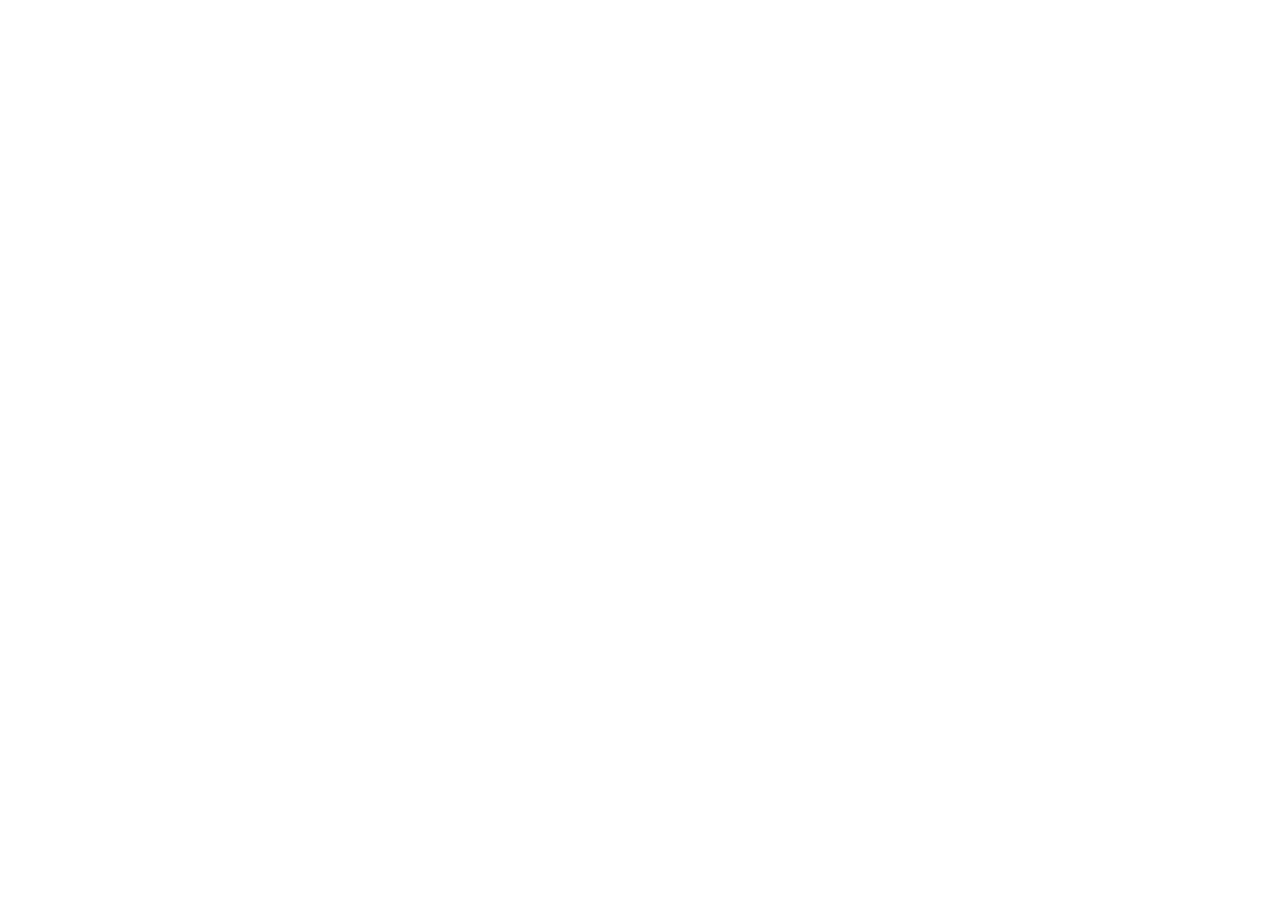
==== commit ecce230e: "Update index.html" ====
--- a/admin/index.html
+++ b/admin/index.html
@@ -1,1270 +1,12 @@
 <!DOCTYPE html>
 <html lang="en">
 <head>
-  <meta charset="UTF-8" />
+  <meta charset="utf-8" />
   <meta name="viewport" content="width=device-width, initial-scale=1.0" />
-  <meta name="theme-color" content="#8b8da6" />
-  <title>Ouaras Yassmine | Product Designer</title>
-
-  <meta name="description" content="Product designer with 5+ years across UI, UX, research and branding. I design for the moment someone hesitates. Biobanking software, crowdfunding platforms, brand systems." />
-
-  <!-- Preview card shown when the link is shared -->
-  <meta property="og:type" content="website" />
-  <meta property="og:title" content="Ouaras Yassmine | Product Designer" />
-  <meta property="og:description" content="I like turning complicated ideas into things people instantly understand. Product design, UX research and brand systems." />
-  <meta property="og:image" content="assets/img/work/didata.jpg" />
-  <meta property="og:image:alt" content="Selected work by Ouaras Yassmine" />
-
-  <meta name="twitter:card" content="summary_large_image" />
-  <meta name="twitter:title" content="Ouaras Yassmine | Product Designer" />
-  <meta name="twitter:description" content="I like turning complicated ideas into things people instantly understand." />
-  <meta name="twitter:image" content="assets/img/work/didata.jpg" />
-  <link rel="stylesheet" href="assets/css/style.css" />
-  </head>
-
+  <meta name="robots" content="noindex" />
+  <title>Portfolio, Content Manager</title>
+</head>
 <body>
-  <a class="skip-link" href="#desktop">Skip to desktop</a>
-  <main class="desktop" id="desktop">
-    <div class="desktop-icons">
-      <button class="desktop-icon open-popup" data-target="portfolioPopup">
-        <img src="assets/img/portfolio-icon.png" alt="" />
-        <span>Portfolio</span>
-      </button>
-
-      <button class="desktop-icon open-popup" data-target="aboutPopup">
-        <img src="assets/img/community-icon.png" alt="" />
-        <span>About Me</span>
-      </button>
-
-      <button class="desktop-icon open-popup" data-target="hirePopup">
-        <img src="assets/img/work-icon.png" alt="" />
-        <span>Work with Me</span>
-      </button>
-    </div>
-
-    <section class="hero-copy" aria-label="Introduction">
-      <h1>Hi, I'm Yassmine</h1>
-      <h2 class="hero-role">
-        <span id="typedRole"></span><span class="typing-cursor">_</span>
-      </h2>
-      <p class="hero-description">
-      With 5+ years of experience, I help businesses turn their ideas into polished experiences.
-      </p>
-      <div class="hero-actions">
-        <button class="xp-button primary open-popup" data-target="portfolioPopup">Explore my work</button>
-        <button class="xp-button open-popup" data-target="hirePopup">Start a project</button>
-      </div>
-    </section>
-    <button class="yuki open-popup" data-target="hobbiesPopup" aria-label="Open Yuki's studio">
-      <span class="yuki-speech">pspsps...</span>
-      <img class="yuki-cat" src="assets/img/yuki.png" alt="Yuki" />
-    </button>
-
-    <div class="taskbar" id="taskbar">
-      <button
-        class="start-button"
-        id="startButton"
-        data-target="menuPopup"
-        aria-haspopup="true"
-        aria-expanded="false"
-        type="button"
-      >
-        <img class="start-icon" src="assets/img/logo.png" alt="" />
-        <strong>start</strong>
-      </button>
-
-      <div class="taskbar-divider" aria-hidden="true"></div>
-
-      <div class="taskbar-apps" id="taskbarApps" aria-label="Open applications"></div>
-
-      <div class="taskbar-tray" aria-label="Notification area">
-
-        <div class="taskbar-tray-icons" id="trayIcons">
-
-          <button
-            class="tray-icon volume-button"
-            id="volume"
-            type="button"
-            title="Volume: on"
-            aria-label="Volume: on"
-            aria-pressed="false"
-          ><svg class="volume-icon" viewBox="0 0 16 16" aria-hidden="true" focusable="false">
-              <path class="volume-speaker" d="M1.5 6.25h3L8.25 3v10L4.5 9.75h-3z" />
-              <path class="volume-wave volume-wave-1" d="M10 6a3 3 0 0 1 0 4" />
-              <path class="volume-wave volume-wave-2" d="M11.75 4.25a5.5 5.5 0 0 1 0 7.5" />
-              <path class="volume-mute" d="M10.25 5.75l4 4m0-4l-4 4" />
-            </svg></button>
-        </div>
-
-        <div
-          class="taskbar-clock"
-          id="taskbarClock"
-          title=""
-          aria-label="Current time"
-        >
-          <span id="time"></span>
-        </div>
-      </div>
-    </div>
-  </main>
-
-  <!-- Portfolio -->
-  <section class="popup-window" id="portfolioPopup" data-title="Portfolio" style="--x: 10vw; --y: 10vh;">
-    <header class="popup-header">
-      <span><img src="assets/img/portfolio-icon.png" alt="">Portfolio</span>
-      <div class="window-controls">
-        <button class="minimize-popup" title="Minimize" aria-label="Minimize"></button>
-        <button class="maximize-popup" title="Maximize" aria-label="Maximize"></button>
-        <button class="close-popup" title="Close" aria-label="Close"></button>
-      </div>
-    </header>
-    <div class="popup-content portfolio-content">
-
-      <div class="case-header">
-        <div>
-          <span class="case-label">CASE FILES</span>
-          <h2>Everything I&rsquo;ve worked on, filed.</h2>
-        </div>
-      </div>
-
-      <div class="case-dividers" role="tablist" aria-label="Filter by discipline">
-        <button class="divider-tab active" role="tab" aria-selected="true" data-filter="all">All</button>
-        <button class="divider-tab" role="tab" aria-selected="false" data-filter="branding">Branding</button>
-        <button class="divider-tab" role="tab" aria-selected="false" data-filter="digital">Digital &amp; Print</button>
-        <button class="divider-tab" role="tab" aria-selected="false" data-filter="product">Product Design</button>
-      </div>
-
-      <div class="case-cabinet">
-
-        <div class="case-sort">
-          <label for="caseSort">Sort by</label>
-          <select id="caseSort">
-            <option value="date-desc">Newest first</option>
-            <option value="date-asc">Oldest first</option>
-            <option value="name-asc">Name A to Z</option>
-            <option value="name-desc">Name Z to A</option>
-            <option value="type">Type</option>
-          </select>
-          <span class="case-count" id="caseCount"></span>
-        </div>
-
-        <div class="case-drawer" id="caseDrawer"></div>
-
-      </div>
-
-    </div>
-    <footer class="status-bar" id="caseStatus">5 file(s)</footer>
-  </section>
-
-  <!-- About -->
-  <section class="popup-window" id="aboutPopup" data-title="About Me" style="--x: 34vw; --y: 14vh;">
-    <header class="popup-header">
-      <span><img src="assets/img/community-icon.png" alt="">About Yassmine</span>
-      <div class="window-controls"><button class="minimize-popup" title="Minimize" aria-label="Minimize"></button><button class="maximize-popup" title="Maximize" aria-label="Maximize"></button><button class="close-popup" title="Close" aria-label="Close"></button></div>
-    </header>
-    <div class="popup-content about-content library">
-
-      <!-- Reader card -->
-      <div class="library-header">
-        <div class="reader-meta">
-          <h2>Ouaras Nouara El Yassmine</h2>
-          <p>Product Designer</p>
-        </div>
-      </div>
-
-      <!-- Shelf -->
-      <div class="shelf-wrap">
-        <div class="fairy-lights" aria-hidden="true">
-          <svg class="fairy-wire" viewBox="0 0 100 20" preserveAspectRatio="none">
-            <path vector-effect="non-scaling-stroke"
-                  d="M0,3 Q6,13 12.5,4 Q19,14 25,4.5 Q32,14.5 38,4 Q45,14 51,4.5
-                     Q58,14.5 64,4 Q71,14 77,4.5 Q84,14.5 90,4 Q96,13 100,3" />
-          </svg>
-          <i style="--x:6%;  --t:3.4s; --d:0s"></i>
-          <i style="--x:19%; --t:4.1s; --d:-1.2s"></i>
-          <i style="--x:32%; --t:3.7s; --d:-2.4s"></i>
-          <i style="--x:45%; --t:4.6s; --d:-0.7s"></i>
-          <i style="--x:58%; --t:3.9s; --d:-3.1s"></i>
-          <i style="--x:71%; --t:4.3s; --d:-1.8s"></i>
-          <i style="--x:84%; --t:3.6s; --d:-2.9s"></i>
-          <i style="--x:96%; --t:4.4s; --d:-0.4s"></i>
-        </div>
-
-        <div class="shelf-motes" aria-hidden="true">
-          <span style="--x:11%; --d:0s;   --t:21s; --s:3px"></span>
-          <span style="--x:23%; --d:-6s;  --t:26s; --s:2px"></span>
-          <span style="--x:37%; --d:-12s; --t:19s; --s:3px"></span>
-          <span style="--x:49%; --d:-3s;  --t:28s; --s:2px"></span>
-          <span style="--x:62%; --d:-15s; --t:23s; --s:3px"></span>
-          <span style="--x:74%; --d:-9s;  --t:20s; --s:2px"></span>
-          <span style="--x:88%; --d:-18s; --t:25s; --s:3px"></span>
-        </div>
-
-        <svg class="shelf-ivy" viewBox="0 0 120 150" aria-hidden="true">
-          <path class="ivy-stem" d="M8,0 C14,26 4,44 12,66 C20,88 8,104 16,130" />
-          <g class="ivy-leaves">
-            <ellipse cx="18" cy="18"  rx="9"  ry="6"  transform="rotate(28 18 18)"  />
-            <ellipse cx="4"  cy="34"  rx="8"  ry="5.5" transform="rotate(-34 4 34)" />
-            <ellipse cx="20" cy="52"  rx="9.5" ry="6.5" transform="rotate(22 20 52)" />
-            <ellipse cx="5"  cy="72"  rx="8"  ry="5.5" transform="rotate(-28 5 72)" />
-            <ellipse cx="21" cy="92"  rx="9"  ry="6"  transform="rotate(31 21 92)" />
-            <ellipse cx="7"  cy="112" rx="7.5" ry="5" transform="rotate(-24 7 112)" />
-            <ellipse cx="19" cy="132" rx="8"  ry="5.5" transform="rotate(26 19 132)" />
-          </g>
-        </svg>
-
-        <div class="shelf">
-          <div class="shelf-books" role="tablist" aria-label="Chapters">
-
-            <button class="book active" data-book="origin" style="--spine:#c0765a; --h:100%; --w:52px"
-                    role="tab" aria-selected="true" aria-controls="bookOrigin">
-              <span class="book-title">The Origin Story</span>
-            </button>
-
-            <button class="book" data-book="work" style="--spine:#6d8f91; --h:97%; --w:40px"
-                    role="tab" aria-selected="false" aria-controls="bookWork">
-              <span class="book-title">Where Ive Worked</span>
-            </button>
-
-            <button class="book" data-book="toolkit" style="--spine:#849a6f; --h:98%; --w:58px"
-                    role="tab" aria-selected="false" aria-controls="bookToolkit">
-              <span class="book-title">The Toolkit</span>
-            </button>
-
-            <button class="book" data-book="quests" style="--spine:#c99b52; --h:95%; --w:38px"
-                    role="tab" aria-selected="false" aria-controls="bookQuests">
-              <span class="book-title">Notable Quests</span>
-            </button>
-
-            <button class="book" data-book="margins" style="--spine:#94789e; --h:96%; --w:48px"
-                    role="tab" aria-selected="false" aria-controls="bookMargins">
-              <span class="book-title">Notes in the Margins</span>
-            </button>
-
-            <button class="book" data-book="letter" style="--spine:#bd7f80; --h:93%; --w:42px; --lean:7deg"
-                    role="tab" aria-selected="false" aria-controls="bookLetter">
-              <span class="book-title">Write to Me</span>
-            </button>
-
-          </div>
-
-          <svg class="shelf-pot" viewBox="0 0 54 74" aria-hidden="true">
-            <g class="pot-foliage">
-              <ellipse cx="27" cy="20" rx="11" ry="7.5" transform="rotate(-14 27 20)" />
-              <ellipse cx="14" cy="27" rx="10" ry="6.5" transform="rotate(-40 14 27)" />
-              <ellipse cx="40" cy="27" rx="10" ry="6.5" transform="rotate(40 40 27)" />
-              <ellipse cx="20" cy="38" rx="9"  ry="6"   transform="rotate(-24 20 38)" />
-              <ellipse cx="35" cy="38" rx="9"  ry="6"   transform="rotate(24 35 38)" />
-              <ellipse cx="27" cy="32" rx="8"  ry="5.5" />
-            </g>
-            <path class="pot-body" d="M13,46 L41,46 L37,72 L17,72 Z" />
-            <rect class="pot-rim" x="10" y="42" width="34" height="7" rx="2" />
-          </svg>
-
-        </div>
-        <div class="shelf-plank" aria-hidden="true"></div>
-      </div>
-
-      <!-- Open book -->
-      <div class="book-spread">
-
-        <article class="book-page active" id="bookOrigin" role="tabpanel">
-          <span class="page-chapter">Chapter I</span>
-          <h3>The Origin Story</h3>
-
-          <p class="page-drop">I&rsquo;ve always been the kind of person who looks at something and thinks, I could probably make this myself.</p>
-
-          <p class="has-dropcap">I started with graphic design, fascinated by visuals and the craft of making things. Then came a deeper curiosity about the people on the other side of the screen. Why do we behave the way we do? What makes an experience feel intuitive? What makes people connect with something?</p>
-
-          <p>That curiosity led me from psychology and human nature into UX research and product design, where understanding people became part of how I work.</p>
-
-          <p>At some point I just needed a place to put all of it. A portfolio to display the work, the experience, and all the hours that went into getting here.</p>
-
-          <p>So began the quest for the perfect portfolio.</p>
-
-          <p>First came Behance, which just didn&rsquo;t do it for me. Then Notion, which, kudos, was almost there. Then I fell further down the rabbit hole into Framer, and alas, Webflow.</p>
-
-          <p>At that point I figured I might as well learn some front-end and build the thing from scratch. Two birds, one stone: I could make my portfolio exactly how I imagined it, while learning enough to understand developers better and make handoffs a little easier.</p>
-
-          <p>So I learned HTML and CSS, and then realised backend was probably next, but decided vibe coding could take care of that part for now. That&rsquo;s a quest for another day.</p>
-
-          <p>And here we are. Today I&rsquo;m somewhere between designer, researcher, problem-solver and explorer. I enjoy turning complicated concepts into something simple that anyone can understand, and occasionally going far deeper down a rabbit hole than necessary.</p>
-
-          <p class="page-note">Curiosity, craft, and a slightly unreasonable number of side quests. That&rsquo;s pretty much my origin story.</p>
-        </article>
-
-        <article class="book-page" id="bookWork" role="tabpanel">
-          <span class="page-chapter">Chapter II</span>
-          <h3>Where I&rsquo;ve Worked</h3>
-
-          <ul class="timeline">
-            <li>
-              <b>Graphic &amp; Product Designer</b>
-              <small>Freelance &middot; 2022 to present</small>
-              <ul>
-                <li>Redesigned and iterated on the Confirmoo website and web app, improving clarity, usability and flow over time.</li>
-                <li>Designed Yinvesti, a crowdfunding platform connecting investors and startups, translating user needs into intuitive UX flows and a clean, accessible UI.</li>
-                <li>Created brand identities for multiple startups, building visual systems that helped each brand launch with stronger clarity and consistency.</li>
-                <li>Led UX research on travel booking platforms and developed an all-in-one app with a community feature shaped by user insights.</li>
-                <li>Delivered print and social media assets for clients across tech, travel, food and education.</li>
-                <li>Mentored an aspiring designer from the ground up, helping them build a portfolio and land their first graphic design role.</li>
-              </ul>
-            </li>
-
-            <li>
-              <aside class="margin-note">80+ decks, pages and campaigns. I counted.</aside>
-              <b>Lead Graphic &amp; Product Designer</b>
-              <small>DiData &middot; 2023 to 2025</small>
-              <ul>
-                <li>Built a scalable UI kit and modular design framework in Figma, aligning the product with brand guidelines and improving interface consistency.</li>
-                <li>Led the redesign of DiData&rsquo;s website, improving navigation, clarity and user experience.</li>
-                <li>Established 80+ slide decks, infographics, print materials and social media assets, in collaboration with product, engineering and marketing.</li>
-                <li>Refined the brand&rsquo;s visual identity, including logo updates and a full graphic charter.</li>
-                <li>Prioritised user-centered design across all projects, aligning visuals with business goals.</li>
-              </ul>
-            </li>
-
-            <li>
-              <b>Graphic Designer</b>
-              <small>Glinted &middot; 2022 to 2023</small>
-              <ul>
-                <li>Designed social media visuals for two in-house brands, strengthening brand awareness and engagement.</li>
-                <li>Created print materials for professional events, improving presentation at booths and activations.</li>
-                <li>Took part in team strategy sessions and contributed ideas that shaped two major marketing campaigns.</li>
-              </ul>
-            </li>
-
-            <li class="timeline-earlier">
-              <b>Before that</b>
-              <small>2018 to 2022</small>
-              <p>I&rsquo;ve worked graphic design roles both as an intern in a small marketing agency and through volunteering in multiple organisations, national and international: Creativum, Mental Health Talks and AIESEC.</p>
-            </li>
-          </ul>
-        </article>
-
-        <article class="book-page" id="bookToolkit" role="tabpanel">
-          <span class="page-chapter">Chapter III</span>
-          <h3>The Toolkit</h3>
-
-          <h4>Skills</h4>
-          <div class="chips">
-            <span>Product Design</span><span>UI Design</span><span>UX Design</span>
-            <span>User Research</span><span>Wireframing</span><span>Prototyping</span>
-            <span>Design Systems</span><span>Brand Identity</span><span>Visual Design</span>
-          </div>
-
-          <h4>Tools I use</h4>
-          <div class="tool-board" id="toolBoard"></div>
-
-          <h4>Languages</h4>
-          <ul class="langs">
-            <li><span>Arabic</span><i style="--lvl:100%"></i><em>Native</em></li>
-            <li><span>English</span><i style="--lvl:85%"></i><em>Proficient</em></li>
-            <li><span>French</span><i style="--lvl:70%"></i><em>Advanced</em></li>
-          </ul>
-        </article>
-
-        <article class="book-page" id="bookQuests" role="tabpanel">
-          <span class="page-chapter">Chapter IV</span>
-          <h3>Notable Quests</h3>
-
-          <aside class="margin-note">Hardest software and field I&rsquo;ve ever had to understand, and my favourite to conquer.</aside>
-
-          <div class="quest">
-            <b>Redesigned a biobanking platform</b>
-            <p>Led a critical redesign of DiData&rsquo;s biobanking software with a modular, user-centered approach, making genuinely complex tasks navigable.</p>
-          </div>
-          <div class="quest">
-            <b>Built a crowdfunding platform</b>
-            <p>Designed Yinvesti end to end, balancing user needs and client goals while working within strict financial regulations and legal constraints.</p>
-          </div>
-          <div class="quest">
-            <b>A career of side quests</b>
-            <p>From startup identities and digital products to media campaigns and print, I&rsquo;ve designed across a multitude of industries and mediums. Freelancing taught me to adapt my design process to whatever problem landed on my desk.</p>
-          </div>
-        </article>
-
-        <article class="book-page" id="bookMargins" role="tabpanel">
-          <span class="page-chapter">Chapter V</span>
-          <h3>Notes in the Margins</h3>
-
-          <aside class="margin-note">Don&rsquo;t ask me about the reading list.</aside>
-
-          <p class="page-drop">The things that aren&rsquo;t on the CV but show up in my work anyway.</p>
-
-          <div class="quest">
-            <b>I ask why a lot</b>
-            <p>Not in the annoying way. I just have a hard time accepting &ldquo;that&rsquo;s how it&rsquo;s done&rdquo; as an answer. I like getting to the reason behind a decision, whether it&rsquo;s a user behaviour, a design choice or a business constraint. Though I tend to be self-reserved, it has yet to stop me from asking.</p>
-          </div>
-
-          <div class="quest">
-            <aside class="margin-note note-inline">Don&rsquo;t worry, I do ask for help when I know it would save unnecessary time and energy.</aside>
-            <b>I&rsquo;m weirdly self-sufficient</b>
-            <p>Give me a problem and I&rsquo;ll usually try to solve it before asking for help. Sometimes that means figuring out a new tool, digging through documentation, or going down an unnecessarily deep Google rabbit hole. It also means I&rsquo;m comfortable being thrown into unfamiliar territory and finding my way around.</p>
-          </div>
-
-          <div class="quest">
-            <b>I&rsquo;m good at connecting dots</b>
-            <p>I tend to pull ideas from completely different places and see what happens when they meet. Psychology influences how I think about UX. Craft influences how I approach visual work. Branding influences how I think about products. Random things I learn for fun somehow end up being useful six months later.</p>
-          </div>
-        </article>
-
-        <article class="book-page" id="bookLetter" role="tabpanel">
-          <span class="page-chapter">Chapter VI</span>
-          <h3>Write to Me</h3>
-
-          <p class="page-drop">Got an interesting problem, or an idea that needs making? Let&rsquo;s talk. I&rsquo;m always curious to see where a good conversation goes.</p>
-
-          <div class="library-card">
-            <div class="card-head">
-              <span>Ouaras Yassmine</span>
-              <small>Product Designer</small>
-            </div>
-            <ul class="card-rows">
-              <li><span>Email</span><a href="mailto:ouaras.yassmine@gmail.com">ouaras.yassmine@gmail.com</a></li>
-              <li><span>LinkedIn</span><a href="https://www.linkedin.com/in/yassmine-ouaras/" target="_blank" rel="noopener">/in/yassmine-ouaras</a></li>
-              <li><span>Portfolio</span><button type="button" class="card-link open-popup" data-target="portfolioPopup">Open my work</button></li>
-              <li><span>My resume</span><a href="assets/files/ouaras-yassmine-cv.pdf" download>Download CV (PDF)</a></li>
-            </ul>
-            <span class="card-cat" aria-hidden="true">
-              <svg viewBox="0 0 40 30"><path d="M6,28 C4,20 5,12 9,7 L12,13 C15,11 25,11 28,13 L31,7 C35,12 36,20 34,28 Z"/><circle class="eye" cx="15" cy="19" r="1.6"/><circle class="eye" cx="25" cy="19" r="1.6"/></svg>
-            </span>
-          </div>
-
-          <div class="letter-actions">
-            <button class="xp-button primary open-popup" data-target="hirePopup">Start a project</button>
-          </div>
-        </article>
-
-      </div>
-
-    </div>
-  </section>
-
-  <!-- Hire -->
-  <section class="popup-window hire-window" id="hirePopup" data-title="Work with Me" style="--x: 18vw; --y: 15vh;">
-    <header class="popup-header">
-      <span><img src="assets/img/work-icon.png" alt="">Work with Me</span>
-      <div class="window-controls"><button class="minimize-popup" title="Minimize" aria-label="Minimize"></button><button class="maximize-popup" title="Maximize" aria-label="Maximize"></button><button class="close-popup" title="Close" aria-label="Close"></button></div>
-    </header>
-    <form class="popup-content hire-form" method="POST"
-          data-endpoint="https://api.web3forms.com/submit" novalidate>
-      <input type="hidden" name="access_key" value="663a4686-bf6b-446f-9827-3caf87997ca9">
-      <input type="hidden" name="subject" value="New project request from your portfolio">
-      <input type="hidden" name="from_name" value="Portfolio site">
-      
-      <p class="sr-only" aria-hidden="true">
-        <label>Leave this empty <input name="bot-field"></label>
-      </p>
-
-      <h2 class="hire-title">What can I make for you?</h2>
-
-      <div class="bento">
-
-        <div class="cell cell-name">
-          <label for="hireName">Your name</label>
-          <input id="hireName" name="name" type="text" placeholder="Alice Example" required data-hint="How should I address you?">
-        </div>
-
-        <div class="cell cell-email">
-          <label for="hireEmail">Your email</label>
-          <input id="hireEmail" name="email" type="email" placeholder="alice@example.com" required data-hint="Where I'll send my reply.">
-        </div>
-
-        <div class="cell cell-art">
-          <div class="art-frame" id="serviceArt" data-service="" aria-hidden="true"></div>
-          <span class="service-note" id="serviceCaption">Pick a service</span>
-        </div>
-
-        <div class="cell cell-phone">
-          <label for="hirePhone">Phone</label>
-          <input id="hirePhone" name="phone" type="tel" placeholder="+213 000 000 000" autocomplete="tel" data-hint="Only if you'd rather talk than type.">
-        </div>
-
-        <div class="cell cell-service">
-          <label for="hireService">You need</label>
-          <select id="hireService" name="service" required data-hint="Pick the closest fit, we can refine it later.">
-            <option value="">Choose a service...</option>
-            <option>Branding / Logo</option>
-            <option>Product Design</option>
-            <option>Social Media Design</option>
-            <option>Print Design</option>
-            <option>Something else</option>
-          </select>
-        </div>
-
-        <div class="cell cell-details">
-          <label for="hireDetails">Details</label>
-          <textarea id="hireDetails" name="details" placeholder="What's the idea? What needs designing? What are you hoping to achieve?" required data-hint="The messy version is fine."></textarea>
-        </div>
-
-        <div class="cell cell-budget">
-          <label for="hireBudget">Budget</label>
-          <select id="hireBudget" name="budget" data-hint="A rough range is genuinely useful.">
-            <option>Not sure yet</option><option>Under &euro;500</option><option>&euro;500&ndash;&euro;1,000</option><option>&euro;1,000&ndash;&euro;2,500</option><option>&euro;2,500+</option>
-          </select>
-        </div>
-
-        <div class="cell cell-time">
-          <label for="hireTimeline">Timeline</label>
-          <input id="hireTimeline" name="timeline" type="text" placeholder="e.g. September 2026" data-hint="When do you need this by?">
-        </div>
-
-      </div>
-
-      <p class="form-consent">
-        I use your details only to reply to you. Nothing is shared or used for marketing.
-        <button type="button" class="consent-link open-popup" data-target="legalPopup">Privacy</button>
-      </p>
-
-      <button class="xp-button primary hire-send" type="submit">Send request</button>
-
-      <div class="response" aria-live="polite"></div>
-
-    </form>
-    <footer class="status-bar" id="hireStatus">Ready</footer>
-  </section>
-
-  <!-- Hobbies / Yuki -->
-<section class="popup-window yuki-window" id="hobbiesPopup" data-title="Yuki's Studio" style="--x: 52vw; --y: 25vh;">
-  <header class="popup-header">
-    <span><img src="assets/img/yuki.png" alt="">Yuki's Studio</span>
-
-    <div class="window-controls">
-      <button class="minimize-popup" title="Minimize" aria-label="Minimize"></button>
-      <button class="maximize-popup" title="Maximize" aria-label="Maximize"></button>
-      <button class="close-popup" title="Close" aria-label="Close"></button>
-    </div>
-  </header>
-
-  <div class="popup-content yuki-studio">
-
-    <!-- Yuki header -->
-    <div class="yuki-studio-header">
-      <div class="yuki-studio-avatar">
-        <img src="assets/img/yuki.png" alt="Yuki">
-      </div>
-
-      <div>
-        <h2>Welcome to Yuki's corner.</h2>
-        <p>Pick something mellow to do.</p>
-      </div>
-    </div>
-
-    <!-- Tool buttons -->
-    <div class="yuki-tools">
-
-      <button class="yuki-tool active" data-yuki-tab="quote">
-        <span class="yuki-tool-icon">📖</span>
-        <span>
-          <strong>Daily quote</strong>
-          <small>A little inspiration</small>
-        </span>
-        <b>→</b>
-      </button>
-
-      <button class="yuki-tool" data-yuki-tab="notes">
-        <span class="yuki-tool-icon">📝</span>
-        <span>
-          <strong>To do list</strong>
-          <small>Today's little list</small>
-        </span>
-        <b>→</b>
-      </button>
-
-      <button class="yuki-tool" data-yuki-tab="pomodoro">
-        <span class="yuki-tool-icon">🍅</span>
-        <span>
-          <strong>Pomodoro</strong>
-          <small>Focus with Yuki</small>
-        </span>
-        <b>→</b>
-      </button>
-
-      <button class="yuki-tool" data-yuki-tab="game">
-        <span class="yuki-tool-icon">🧶</span>
-        <span>
-          <strong>Yuki's run</strong>
-          <small>Run, jump &amp; collect yarn</small>
-        </span>
-        <b>→</b>
-      </button>
-
-      <button class="yuki-tool" data-yuki-tab="paint">
-        <span class="yuki-tool-icon">🎨</span>
-        <span>
-          <strong>Paint</strong>
-          <small>Doodle something</small>
-        </span>
-        <b>→</b>
-      </button>
-
-    </div>
-
-    <!-- ==================== -->
-    <!-- DAILY QUOTE -->
-    <!-- ==================== -->
-
-    <div class="yuki-panel active" id="yukiQuotePanel">
-
-      <div class="quote-card">
-
-        <div class="quote-mark">“</div>
-
-        <p id="dailyQuote">
-          Loading a little wisdom...
-        </p>
-
-        <div class="quote-source">
-          <strong id="quoteAuthor">Yuki's bookshelf</strong>
-          <small id="quoteBook"></small>
-        </div>
-
-      </div>
-
-      <button class="xp-button small" id="newQuoteButton">
-        Another one →
-      </button>
-
-    </div>
-
-
-<!-- ==================== -->
-<!-- SUPER YUKI -->
-<!-- ==================== -->
-
-<!-- ==================== -->
-<!-- YUKI RUN -->
-<!-- ==================== -->
-
-<div class="yuki-panel" id="yukiGamePanel">
-
-  <div class="game-heading">
-    <div>
-      <h3>Yuki's Endless Yarn Run</h3>
-    </div>
-
-    <div class="game-stats">
-      <span class="game-stat">
-        ⭐ <b id="yukiScore">0</b>
-      </span>
-
-      <span class="game-stat">
-        🧶 <b id="yukiYarnCount">0</b>
-      </span>
-
-      <span class="game-stat">
-        ❤️ <b id="yukiLives">3</b>
-      </span>
-
-      <span class="game-stat">
-        🏆 <b id="yukiHighScore">0</b>
-      </span>
-    </div>
-  </div>
-
-  <div class="yuki-game" id="yukiGame">
-
-    <div class="touch-pad" id="touchPad" aria-hidden="true">
-      <button type="button" class="touch-btn touch-left" data-move="left" aria-label="Move left">&#9664;</button>
-      <button type="button" class="touch-btn touch-right" data-move="right" aria-label="Move right">&#9654;</button>
-      <button type="button" class="touch-btn touch-jump" data-move="jump" aria-label="Jump">JUMP</button>
-    </div>
-
-
-    <div class="game-world" id="gameWorld">
-
-      <div class="game-player" id="gamePlayer">
-        <img src="assets/img/yuki.png" alt="Yuki">
-      </div>
-
-    </div>
-
-    <!-- Game intro -->
-    <div class="yuki-level-overlay" id="yukiStartOverlay">
-
-      <div class="yuki-level-card">
-
-        <h3>Ready, Yuki?</h3>
-
-        <p>
-          Run forever, collect yarn and avoid the little obstacles.
-          How far can you go?
-        </p>
-
-        <button
-          class="xp-button primary"
-          id="startYukiGame"
-          type="button"
-        >
-          Start Running →
-        </button>
-
-      </div>
-
-    </div>
-
-    <!-- Game over -->
-    <div
-      class="yuki-level-overlay hidden"
-      id="yukiGameOverOverlay"
-    >
-
-      <div class="yuki-level-card">
-
-        <span class="eyebrow">RUN OVER</span>
-
-        <h3>Yuki needs a nap.</h3>
-
-        <p id="yukiGameOverMessage">
-          Nice run!
-        </p>
-
-        <button
-          class="xp-button primary"
-          id="restartYukiGame"
-          type="button"
-        >
-          Run Again →
-        </button>
-
-      </div>
-
-    </div>
-
-  </div>
-
-  <div class="game-controls">
-
-    <div class="game-help">
-      <span>← → Move</span>
-      <span>Space / ↑ Jump</span>
-      <span>🧶 Collect Yarn</span>
-      <span>🐾 Avoid Obstacles</span>
-    </div>
-
-    <button
-      class="xp-button small"
-      id="restartYuki"
-      type="button"
-    >
-      Restart
-    </button>
-
-  </div>
-
-</div>
-    <!-- ==================== -->
-    <!-- POMODORO -->
-    <!-- ==================== -->
-
-    <div class="yuki-panel" id="yukiPomodoroPanel">
-
-      <div class="pomodoro-card">
-
-        <div class="pomodoro-mode">
-          <button class="pomodoro-mode-button active" data-mode="focus">
-            Focus
-          </button>
-
-          <button class="pomodoro-mode-button" data-mode="short">
-            Short Break
-          </button>
-
-          <button class="pomodoro-mode-button" data-mode="long">
-            Long Break
-          </button>
-        </div>
-
-        <div class="cassette" id="cassette" aria-hidden="true">
-          <span class="reel reel-left"><i></i></span>
-          <span class="tape-window"></span>
-          <span class="reel reel-right"><i></i></span>
-        </div>
-
-        <div class="pomodoro-time" id="pomodoroTime">
-          25:00
-        </div>
-
-        <div class="pomodoro-progress">
-          <div id="pomodoroProgress"></div>
-        </div>
-
-        <div class="pomodoro-controls">
-
-          <button class="xp-button primary" id="pomodoroStart">
-            Start
-          </button>
-
-          <button class="xp-button" id="pomodoroReset">
-            Reset
-          </button>
-
-        </div>
-
-        <div class="pomodoro-settings">
-
-          <label>
-            Focus
-            <select id="focusDuration">
-              <option value="15">15 min</option>
-              <option value="20">20 min</option>
-              <option value="25" selected>25 min</option>
-              <option value="30">30 min</option>
-              <option value="45">45 min</option>
-              <option value="60">60 min</option>
-            </select>
-          </label>
-
-          <label>
-            Short break
-            <select id="shortBreakDuration">
-              <option value="5" selected>5 min</option>
-              <option value="10">10 min</option>
-              <option value="15">15 min</option>
-            </select>
-          </label>
-
-          <label>
-            Long break
-            <select id="longBreakDuration">
-              <option value="15">15 min</option>
-              <option value="20" selected>20 min</option>
-              <option value="30">30 min</option>
-            </select>
-          </label>
-
-        </div>
-
-        <div class="pomodoro-session">
-          Session <b id="pomodoroSession">1</b>
-        </div>
-
-      </div>
-
-    </div>
-
-
-    <!-- ==================== -->
-    <!-- DAILY NOTES -->
-    <!-- ==================== -->
-
-    <div class="yuki-panel" id="yukiNotesPanel">
-
-      <div class="notes-card">
-
-        <div class="notes-input">
-
-          <input
-            id="noteInput"
-            type="text"
-            placeholder="What needs doing?"
-          >
-
-          <button class="xp-button primary" id="addNote">
-            Add
-          </button>
-
-        </div>
-
-        <div class="notes-list" id="notesList"></div>
-
-        <div class="notes-footer">
-          <span id="notesCount">0 tasks</span>
-
-          <button class="xp-button small" id="clearCompleted">
-            Clear completed
-          </button>
-        </div>
-
-      </div>
-
-    </div>
-
-    <!-- ==================== -->
-    <!-- PAINT -->
-    <!-- ==================== -->
-
-    <div class="yuki-panel" id="yukiPaintPanel">
-
-      <div class="paint-app">
-
-        <!-- Tool box -->
-        <div class="paint-toolbox" role="toolbar" aria-label="Tools">
-          <button class="paint-tool active" data-paint-tool="pencil" title="Pencil" aria-label="Pencil">✏️</button>
-          <button class="paint-tool" data-paint-tool="brush" title="Brush" aria-label="Brush">🖌️</button>
-          <button class="paint-tool" data-paint-tool="eraser" title="Eraser" aria-label="Eraser">🧽</button>
-          <button class="paint-tool" data-paint-tool="fill" title="Fill with colour" aria-label="Fill with colour">🪣</button>
-          <button class="paint-tool" data-paint-tool="line" title="Line" aria-label="Line">📏</button>
-          <button class="paint-tool" data-paint-tool="rect" title="Rectangle" aria-label="Rectangle">▭</button>
-          <button class="paint-tool" data-paint-tool="ellipse" title="Ellipse" aria-label="Ellipse">◯</button>
-          <button class="paint-tool" data-paint-tool="picker" title="Pick colour" aria-label="Pick colour">💧</button>
-        </div>
-
-        <!-- Canvas -->
-        <div class="paint-canvas-wrap">
-          <canvas id="paintCanvas" width="640" height="420"></canvas>
-        </div>
-
-      </div>
-
-      <!-- Size + colours -->
-      <div class="paint-bottom">
-
-        <div class="paint-sizes" role="radiogroup" aria-label="Brush size">
-          <button class="paint-size active" data-paint-size="2" title="Fine" aria-label="Fine"><i style="height:2px"></i></button>
-          <button class="paint-size" data-paint-size="5" title="Medium" aria-label="Medium"><i style="height:5px"></i></button>
-          <button class="paint-size" data-paint-size="9" title="Thick" aria-label="Thick"><i style="height:9px"></i></button>
-          <button class="paint-size" data-paint-size="14" title="Heavy" aria-label="Heavy"><i style="height:14px"></i></button>
-        </div>
-
-        <div class="paint-current" aria-hidden="true">
-          <span class="paint-swatch-fg" id="paintFg"></span>
-          <span class="paint-swatch-bg" id="paintBg"></span>
-        </div>
-
-        <div class="paint-palette" id="paintPalette" role="toolbar" aria-label="Colour palette"></div>
-
-        <div class="paint-actions">
-          <button class="xp-button small" id="paintUndo">Undo</button>
-          <button class="xp-button small" id="paintClear">Clear</button>
-          <button class="xp-button small" id="paintSave">Download</button>
-        </div>
-
-      </div>
-
-      <p class="paint-hint">
-        Left-click paints with the front colour, right-click paints with the back colour.
-      </p>
-
-    </div>
-
-  </div>
-</section>
-
-  <!-- Project -->
-  <section class="popup-window project-window" id="projectPopup" data-title="Case file" style="--x: 16vw; --y: 8vh;">
-    <header class="popup-header">
-      <span><img src="assets/img/portfolio-icon.png" alt=""><span id="projectChrome">Case file</span></span>
-      <div class="window-controls">
-        <button class="minimize-popup" title="Minimize" aria-label="Minimize"></button>
-        <button class="maximize-popup" title="Maximize" aria-label="Maximize"></button>
-        <button class="close-popup" title="Close" aria-label="Close"></button>
-      </div>
-    </header>
-    <div class="popup-content project-content" id="projectBody" tabindex="-1"></div>
-    <footer class="status-bar" id="projectStatus"></footer>
-  </section>
-
-  <!-- Admin -->
-  <section class="popup-window admin-window" id="adminPopup" data-title="Project Manager" style="--x: 12vw; --y: 8vh;">
-    <header class="popup-header">
-      <span><img src="assets/img/portfolio-icon.png" alt="">Project Manager</span>
-      <div class="window-controls">
-        <button class="minimize-popup" title="Minimize" aria-label="Minimize"></button>
-        <button class="maximize-popup" title="Maximize" aria-label="Maximize"></button>
-        <button class="close-popup" title="Close" aria-label="Close"></button>
-      </div>
-    </header>
-
-    <div class="popup-content admin-content">
-
-      <!-- Gate -->
-      <div class="admin-gate" id="adminGate">
-        <h2>Project Manager</h2>
-        <p>Enter the passphrase to manage the case files.</p>
-        <div class="gate-row">
-          <label class="sr-only" for="adminPass">Passphrase</label>
-          <input id="adminPass" type="password" placeholder="Passphrase" autocomplete="current-password">
-          <button class="xp-button primary" id="adminUnlock" type="button">Unlock</button>
-        </div>
-        <p class="gate-note" id="gateNote" role="status" aria-live="polite"></p>
-      </div>
-
-      <!-- Panel -->
-      <div class="admin-panel" id="adminPanel" hidden>
-
-        <div class="admin-cols">
-
-          <!-- Editor -->
-          <div class="admin-editor">
-            <h3 id="editorHeading">Add a project</h3>
-
-            <div class="cell">
-              <label for="pTitle">Title</label>
-              <input id="pTitle" type="text" placeholder="DiData Rebranding">
-            </div>
-
-            <div class="admin-row">
-              <div class="cell">
-                <label for="pCat">Section</label>
-                <select id="pCat">
-                  <option value="branding">Branding</option>
-                  <option value="digital">Digital &amp; Print</option>
-                  <option value="product">Product Design</option>
-                </select>
-              </div>
-              <div class="cell">
-                <label for="pYear">Year</label>
-                <input id="pYear" type="text" placeholder="2024">
-              </div>
-            </div>
-
-            <div class="cell">
-              <label for="pMeta">Discipline line</label>
-              <input id="pMeta" type="text" placeholder="Identity &middot; Health data platform">
-            </div>
-
-            <div class="cell">
-              <label for="pImage">Cover file name</label>
-              <input id="pImage" type="text" placeholder="didata.jpg">
-              <span class="cell-hint">Save the image into <code>assets/img/work/</code> first.</span>
-            </div>
-
-            <div class="cell">
-              <label for="pLink">Link <span class="opt">(optional)</span></label>
-              <input id="pLink" type="url" placeholder="https://...">
-            </div>
-
-            <div class="cell">
-              <label for="pSize">Card size</label>
-              <select id="pSize">
-                <option value="regular">Regular</option>
-                <option value="wide">Wide &mdash; two columns</option>
-                <option value="tall">Tall &mdash; two rows</option>
-                <option value="feature">Feature &mdash; two by two</option>
-              </select>
-            </div>
-
-            <div class="admin-actions">
-              <button class="xp-button primary" id="pSave" type="button">Add project</button>
-              <button class="xp-button" id="pClear" type="button">Clear</button>
-            </div>
-          </div>
-
-          <!-- Preview -->
-          <div class="admin-preview">
-            <h3>Preview</h3>
-            <div class="preview-stage" id="previewStage"></div>
-          </div>
-
-        </div>
-
-        <!-- Current list -->
-        <div class="admin-list-wrap">
-          <h3>Filed projects <span class="admin-count" id="adminCount">0</span></h3>
-          <ul class="admin-list" id="adminList"></ul>
-        </div>
-
-        <!-- Export -->
-        <div class="admin-export">
-          <h3>Publish</h3>
-          <p class="export-note">Changes live in this browser only. To publish them, copy the code below and replace the <code>PROJECTS</code> array near the top of <code>assets/js/main.js</code>.</p>
-          <div class="admin-actions">
-            <button class="xp-button primary" id="adminCopy" type="button">Copy code</button>
-            <button class="xp-button" id="adminDownload" type="button">Download main.js snippet</button>
-            <button class="xp-button" id="adminReset" type="button">Reset to published</button>
-          </div>
-          <textarea id="adminExport" readonly rows="8" aria-label="Generated code"></textarea>
-          <p class="gate-note" id="exportNote" role="status" aria-live="polite"></p>
-        </div>
-
-      </div>
-
-    </div>
-    <footer class="status-bar" id="adminStatus">Locked</footer>
-  </section>
-
-  <!-- Legal -->
-  <section class="popup-window legal-window" id="legalPopup" data-title="Legal" style="--x: 20vw; --y: 10vh;">
-    <header class="popup-header">
-      <span><img src="assets/img/community-icon.png" alt="">Legal</span>
-      <div class="window-controls">
-        <button class="minimize-popup" title="Minimize" aria-label="Minimize"></button>
-        <button class="maximize-popup" title="Maximize" aria-label="Maximize"></button>
-        <button class="close-popup" title="Close" aria-label="Close"></button>
-      </div>
-    </header>
-
-    <div class="popup-content legal-content" tabindex="-1">
-
-      <div class="legal-tabs" role="tablist" aria-label="Legal sections">
-        <button class="legal-tab active" role="tab" aria-selected="true" data-legal="privacy">Privacy</button>
-        <button class="legal-tab" role="tab" aria-selected="false" data-legal="terms">Terms of use</button>
-        <button class="legal-tab" role="tab" aria-selected="false" data-legal="cookies">Cookies</button>
-      </div>
-
-      <article class="legal-panel active" id="legalPrivacy" role="tabpanel">
-        <h2>Privacy</h2>
-        <p class="legal-updated">Last updated September 2026</p>
-
-        <h3>Who runs this site</h3>
-        <p>This is the personal portfolio of Ouaras Nouara El Yassmine, an independent product and graphic designer based in Algiers, Algeria. You can reach me at <a href="mailto:ouaras.yassmine@gmail.com">ouaras.yassmine@gmail.com</a>.</p>
-
-        <h3>What I collect</h3>
-        <p>Only what you type into the contact form: your name, email address, an optional phone number, the service you are interested in, your project description, and optional budget and timeline. Nothing else is collected, and there is no account to create.</p>
-
-        <h3>Why</h3>
-        <p>So I can reply to you. That is the only reason. I do not use your details for marketing, I do not build a profile, and I do not sell or share them with anyone for their own purposes.</p>
-
-        <h3>How it reaches me</h3>
-        <p>Form submissions are delivered by <a href="https://web3forms.com/privacy" target="_blank" rel="noopener">Web3Forms</a>, which passes them to my email inbox. Their privacy policy governs that step. The site itself is hosted by <a href="https://www.cloudflare.com/privacypolicy/" target="_blank" rel="noopener">Cloudflare</a>, which processes standard server logs including IP addresses for security and delivery.</p>
-
-        <h3>How long I keep it</h3>
-        <p>Enquiries stay in my email while a conversation is live and for a reasonable period afterwards in case it resumes. If you would like yours deleted sooner, email me and I will remove it.</p>
-
-        <h3>Tracking</h3>
-        <p>There is none. No analytics, no advertising, no tracking pixels, no third party scripts on this site. I do not know who visits or how many.</p>
-
-        <h3>Your rights</h3>
-        <p>You can ask me what I hold about you, ask for it to be corrected, or ask me to delete it. Email me and I will do it. If you are in the EU or UK, the GDPR gives you these rights formally; I will honour them for anyone regardless of where you are.</p>
-      </article>
-
-      <article class="legal-panel" id="legalTerms" role="tabpanel">
-        <h2>Terms of use</h2>
-        <p class="legal-updated">Last updated September 2026</p>
-
-        <h3>What this site is</h3>
-        <p>A portfolio showing design work I have done, and a way to get in touch. Nothing here is a product, a service being sold, or an offer to contract. No payment is taken on this site.</p>
-
-        <h3>The work shown</h3>
-        <p>Projects are presented to illustrate my design process and skills. Client names, logos and trademarks belong to their respective owners and appear here to identify the work, not to imply any endorsement of me by them.</p>
-
-        <h3>My own material</h3>
-        <p>The writing, layout, illustration and code on this site are mine. Please do not copy them wholesale for your own portfolio. Linking to it, quoting a little with credit, or taking inspiration is all fine.</p>
-
-        <h3>Accuracy</h3>
-        <p>I keep this current and describe my work honestly, but it is a portfolio rather than a specification. If a detail matters to a decision you are making, ask me and I will confirm it.</p>
-
-        <h3>External links</h3>
-        <p>Some projects link to live client sites. I do not control those and am not responsible for their content.</p>
-
-        <h3>Getting in touch</h3>
-        <p>Sending an enquiry does not create a contract or a working relationship. Any project would be agreed separately in writing.</p>
-
-        <h3>Where this applies</h3>
-        <p>I am based in Algeria, and Algerian law governs this site.</p>
-      </article>
-
-      <article class="legal-panel" id="legalCookies" role="tabpanel">
-        <h2>Cookies</h2>
-        <p class="legal-updated">Last updated September 2026</p>
-
-        <h3>The short version</h3>
-        <p>This site sets no cookies and there is nothing to consent to.</p>
-
-        <h3>The longer version</h3>
-        <p>There is one small item saved in your own browser: whether you turned the background sound on or off, so the site remembers your choice next time. It never leaves your device, it is not sent to me, and it identifies nothing about you.</p>
-
-        <p>Under the GDPR and the ePrivacy rules, storage that exists purely to remember a preference you set yourself is exempt from consent requirements. That is why there is no cookie banner. I would rather not interrupt you with a pop-up asking permission for something that does not track you.</p>
-
-        <h3>Clearing it</h3>
-        <p>Clearing your browser data for this site removes it. Nothing breaks; the sound setting simply returns to its default.</p>
-
-        <h3>If that ever changes</h3>
-        <p>If I add analytics at some point, I will add a proper consent banner and update this page first.</p>
-      </article>
-
-    </div>
-    <footer class="status-bar">Questions about any of this? Email ouaras.yassmine@gmail.com</footer>
-  </section>
-
-  <!-- Request sent -->
-  <section class="popup-window sent-window" id="sentPopup" data-title="Request sent" style="--x: 32vw; --y: 26vh;">
-    <header class="popup-header">
-      <span><img src="assets/img/work-icon.png" alt="">Request sent</span>
-      <div class="window-controls"><button class="close-popup" title="Close" aria-label="Close"></button></div>
-    </header>
-    <div class="popup-content sent-content">
-      <div class="sent-row">
-        <div class="sent-mark" aria-hidden="true">&#10003;</div>
-        <div>
-          <h2>Your request was sent.</h2>
-          <p id="sentSummary">Thank you &mdash; it&rsquo;s landed in my inbox.</p>
-        </div>
-      </div>
-      <p class="sent-note">I usually reply within a couple of days. If it&rsquo;s urgent, message me directly on WhatsApp at <a href="https://wa.me/213551737049">+213 551 737 049</a>.</p>
-      <div class="sent-actions">
-        <button class="xp-button primary close-popup" type="button">OK</button>
-      </div>
-    </div>
-  </section>
-
-  <!-- Start Menu -->
-  <section class="popup-window start-menu" id="menuPopup" data-title="Start" style="--x: 8px; --y: auto;">
-
-    <div class="start-profile">
-      <div class="pixel-avatar small-avatar">
-        <img src="assets/img/logo.png" alt="">
-      </div>
-      <b>Ouaras Yassmine</b>
-    </div>
-
-    <div class="start-body">
-
-      <!-- Portrait column -->
-      <div class="start-portrait">
-        <img class="start-figure" src="assets/img/yassmine-pixel.png"
-             alt="Pixel illustration of Yassmine">
-        <button class="start-allprograms" id="allProgramsButton"
-                aria-haspopup="true" aria-expanded="false" aria-controls="allPrograms">
-          <span>All Programs</span>
-          <b aria-hidden="true">&#9654;</b>
-        </button>
-      </div>
-
-      <!-- Menu column -->
-      <div class="start-links">
-        <button class="open-popup" data-target="portfolioPopup"><img src="assets/img/portfolio-icon.png" alt=""><span>Portfolio</span></button>
-        <button class="open-popup" data-target="aboutPopup"><img src="assets/img/community-icon.png" alt=""><span>About Me</span></button>
-        <button class="open-popup" data-target="hirePopup"><img src="assets/img/work-icon.png" alt=""><span>Work with Me</span></button>
-        <button class="open-popup" data-target="hobbiesPopup"><img src="assets/img/yuki.png" alt=""><span>Yuki&rsquo;s Studio</span></button>
-        <button class="open-popup" data-target="legalPopup"><img src="assets/img/community-icon.png" alt=""><span>Legal</span></button>
-      </div>
-
-    </div>
-
-    <div class="start-footer" aria-hidden="true"></div>
-  </section>
-
-
-
-
-  <!-- All Programs -->
-  <div class="start-flyout" id="allPrograms" role="menu" aria-label="All programs">
-    <button role="menuitem" class="open-popup" data-target="portfolioPopup"><img src="assets/img/portfolio-icon.png" alt=""><span>Portfolio</span></button>
-    <button role="menuitem" class="open-popup" data-target="aboutPopup"><img src="assets/img/community-icon.png" alt=""><span>About Me</span></button>
-    <button role="menuitem" class="open-popup" data-target="hirePopup"><img src="assets/img/work-icon.png" alt=""><span>Work with Me</span></button>
-    <button role="menuitem" class="has-sub" id="studioSubButton"
-            aria-haspopup="true" aria-expanded="false" aria-controls="studioSub">
-      <img src="assets/img/yuki.png" alt="">
-      <span>Yuki&rsquo;s Studio</span>
-      <b class="sub-arrow" aria-hidden="true">&#9654;</b>
-    </button>
-  </div>
-
-  <!-- Yuki's Studio submenu -->
-  <div class="start-flyout start-subflyout" id="studioSub" role="menu" aria-label="Yuki's Studio">
-    <button role="menuitem" data-yuki-open="quote"><span class="emoji-icon">&#128214;</span><span>Daily quote</span></button>
-    <button role="menuitem" data-yuki-open="notes"><span class="emoji-icon">&#128221;</span><span>To do list</span></button>
-    <button role="menuitem" data-yuki-open="pomodoro"><span class="emoji-icon">&#127813;</span><span>Pomodoro</span></button>
-    <button role="menuitem" data-yuki-open="game"><span class="emoji-icon">&#129525;</span><span>Yuki&rsquo;s run</span></button>
-    <button role="menuitem" data-yuki-open="paint"><span class="emoji-icon">&#127912;</span><span>Paint</span></button>
-  </div>
-
-
-  <!-- Image viewer -->
-  <div class="lightbox" id="lightbox" role="dialog" aria-modal="true" aria-label="Image viewer" hidden>
-    <button class="lightbox-close" id="lightboxClose" type="button" aria-label="Close viewer">&times;</button>
-    <button class="lightbox-prev" id="lightboxPrev" type="button" aria-label="Previous image">&#10094;</button>
-    <figure class="lightbox-stage">
-      <img id="lightboxImage" src="" alt="">
-      <figcaption id="lightboxCaption"></figcaption>
-    </figure>
-    <button class="lightbox-next" id="lightboxNext" type="button" aria-label="Next image">&#10095;</button>
-    <span class="lightbox-count" id="lightboxCount"></span>
-  </div>
-
-  <script src="assets/js/main.js"></script>
+  <script src="https://unpkg.com/@sveltia/cms/dist/sveltia-cms.js" type="module"></script>
 </body>
 </html>
